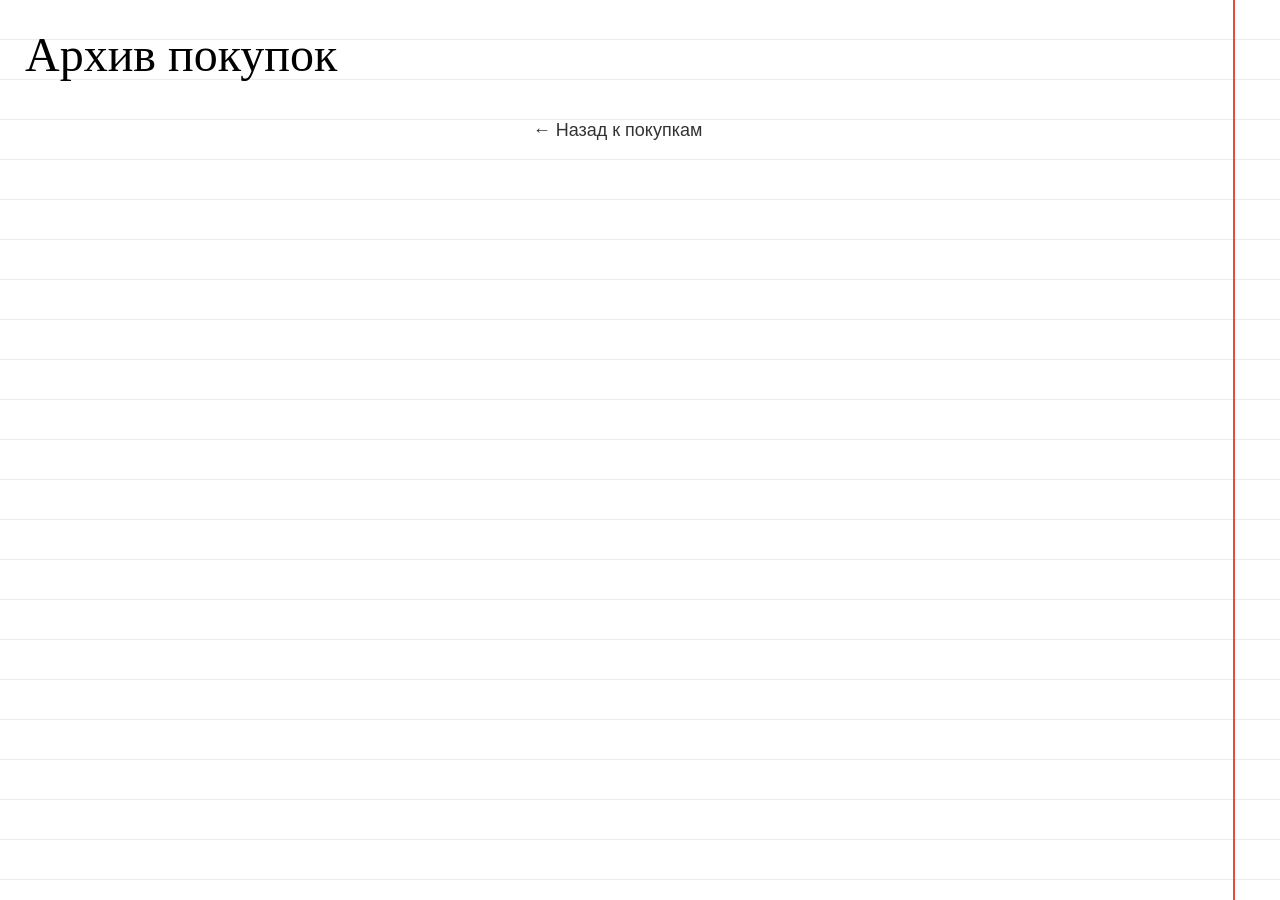
==== archive.html @ 14f6234a "Create archive.html" ====
<!DOCTYPE html>
<html lang="ru">

<head>

<meta charset="UTF-8">

<meta name="viewport" content="width=device-width, initial-scale=1.0">

<title>Архив покупок</title>

<link rel="stylesheet" href="style.css">

</head>


<body>


<div class="page">


<h1>Архив покупок</h1>


<a href="index.html" class="archive-link">
← Назад к покупкам
</a>


<div id="archive-list"></div>


</div>



<script>


let archive =
JSON.parse(localStorage.getItem("shoppingArchive")) || [];



const box =
document.getElementById("archive-list");



archive.forEach(shop => {


let html = `

<div class="archive-block">

<h3>${shop.date}</h3>

`;



shop.products.forEach(item => {


html += `

<div class="archive-item">

${item.name} — ${item.price} ₽

</div>

`;


});



html += `</div>`;


box.innerHTML += html;


});



</script>


</body>

</html>
---- style.css ----
* {
    box-sizing: border-box;
}


html,
body {
    margin: 0;
    padding: 0;
    width: 100%;
    min-height: 100%;
    overflow-x: hidden;

    font-family: Arial, sans-serif;
    background: #fff;
}


body {
    display: block;
}


.page {
    width: 100vw;
    min-height: 100vh;

    position: relative;

    padding: 35px 70px 40px 25px;

    background:
        repeating-linear-gradient(
            to bottom,
            #ffffff 0px,
            #ffffff 39px,
            #c7dcff 40px
        );

}


/* красная линия тетради */

.page::after {

    content: "";

    position: absolute;

    right: 45px;
    top: 0;
    bottom: 0;

    width: 2px;

    background: #e84b3c;

    pointer-events: none;

}


/* Заголовок */

h1 {

    margin: 0 0 45px;

    font-family: "Brush Script MT",
                 "Segoe Script",
                 cursive;

    font-size: 48px;

    line-height: 40px;

    font-weight: normal;

}



/* Добавление товара */

.input-row {

    display: flex;

    align-items: center;

    gap: 10px;

    margin-bottom: 30px;

}



input {

    background: transparent;

    border: none;

    border-bottom: 2px solid #555;

    height: 40px;

    padding: 0 5px;

    font-size: 18px;

}



#item {

    flex: 1;

    min-width: 0;

}



#price {

    width: 90px;

}



input::placeholder {

    color: #999;

    font-weight: bold;

}



/* кнопка плюс */

.input-row button {

    width: 50px;

    height: 50px;

    border: none;

    background: #333;

    color: white;

    font-size: 34px;

    line-height: 50px;

    padding: 0;

    flex-shrink: 0;

}



/* строки списка */

.item {

    height: 40px;

    display: flex;

    align-items: center;

    font-size: 20px;

}



/* чекбокс */

.item input {

    width: 22px;

    height: 22px;

    margin: 0 12px 0 0;

}



/* название */

.item-name {

    flex: 1;

    height: 40px;

    display: flex;

    align-items: center;

    padding-top: 4px;

    overflow: hidden;

    white-space: nowrap;

    text-overflow: ellipsis;

}



.item-name.done {

    text-decoration: line-through;

    opacity: .5;

}



/* цена */

.item-price {

    width: 80px;

    text-align: right;

    padding-top: 4px;

}



/* удалить */

.delete {

    margin-left: 10px;

    color: #e33;

    font-size: 28px;

    line-height: 40px;

}



/* итог */

.summary {

    margin-top: 35px;

}



.total {

    font-size: 24px;

    font-weight: bold;

}



/* завершить покупки */

.archive-btn {

    margin-top: 20px;

    width: 100%;

    height: 45px;

    border: none;

    background: #333;

    color: white;

    font-size: 16px;

}



/* архив */

.archive {

    margin-top: 45px;

}



.archive h2 {

    font-size: 22px;

    margin-bottom: 15px;

}



.archive-item {

    padding: 10px 0;

    border-bottom: 1px solid #ccc;

}

.buttons {
    display: flex;
    flex-direction: column;
    gap: 15px;
    margin-top: 25px;
}


.archive-link {

    display: block;

    text-align: center;

    text-decoration: none;

    color: #333;

    font-size: 18px;

}


.archive-block {

    margin-top: 30px;

}


.archive-block h3 {

    margin-bottom: 15px;

}


.archive-item {

    height: 40px;

    display: flex;

    align-items: center;

    border-bottom: 1px solid #ccc;

    font-size: 18px;

}
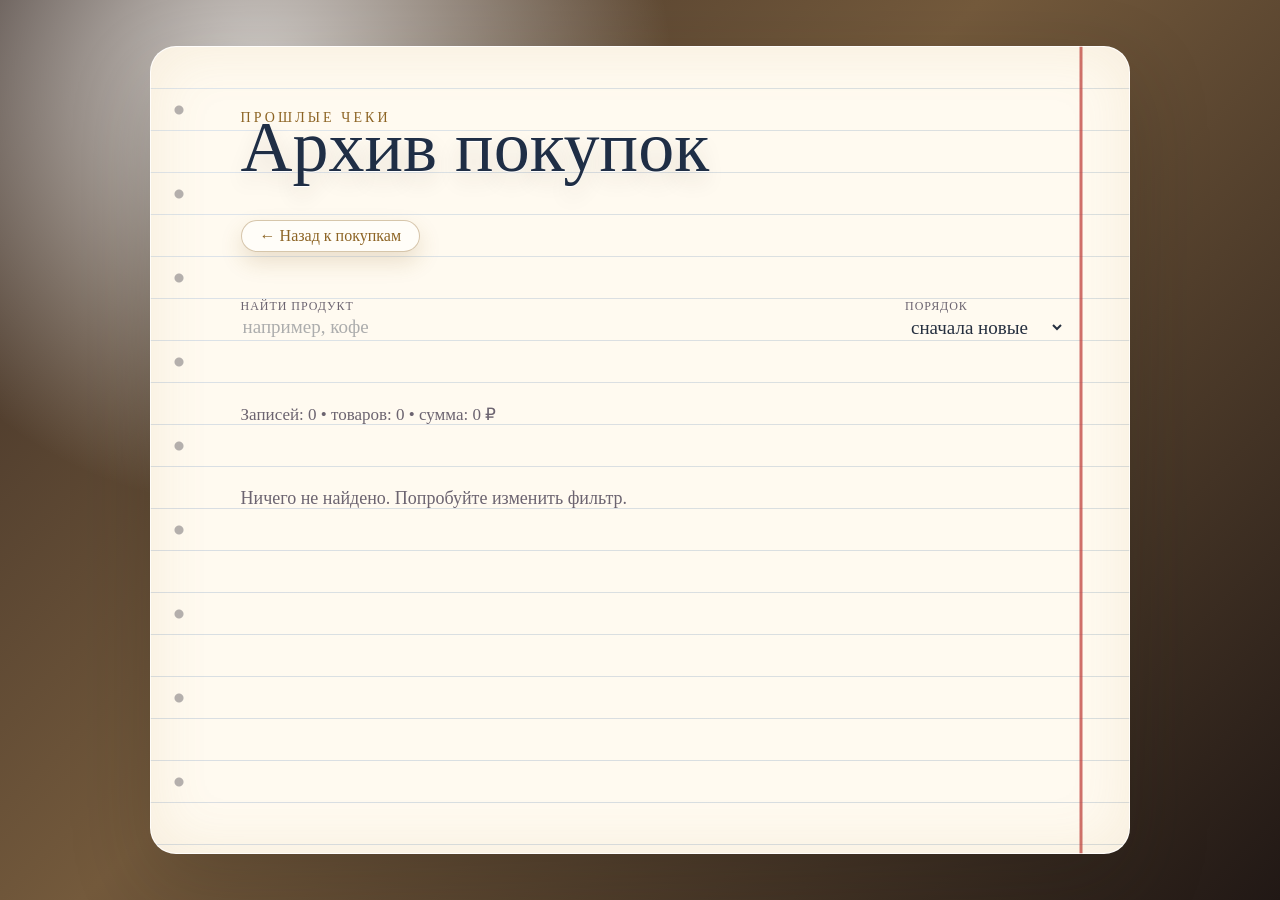
==== commit 6240700d: "Polish notebook shopping UI" ====
--- a/archive.html
+++ b/archive.html
@@ -1,97 +1,44 @@
 <!DOCTYPE html>
 <html lang="ru">
+<head>
+    <meta charset="UTF-8">
+    <meta name="viewport" content="width=device-width, initial-scale=1.0, viewport-fit=cover">
+    <title>Архив покупок</title>
+    <link rel="stylesheet" href="style.css">
+    <meta name="theme-color" content="#f8f0d8">
+</head>
+<body>
+    <main class="page">
+        <section class="sheet-card" aria-labelledby="archive-title">
+            <header class="hero line-row">
+                <p class="eyebrow">прошлые чеки</p>
+                <h1 id="archive-title">Архив покупок</h1>
+            </header>
 
-<head>
+            <nav class="archive-nav line-row" aria-label="Навигация">
+                <a href="index.html" class="archive-link back-link">← Назад к покупкам</a>
+            </nav>
 
-<meta charset="UTF-8">
+            <section class="archive-filters line-row" aria-label="Фильтры архива">
+                <label class="field filter-search" for="archive-search">
+                    <span>Найти продукт</span>
+                    <input id="archive-search" type="search" placeholder="например, кофе" autocomplete="off">
+                </label>
+                <label class="field filter-sort" for="archive-sort">
+                    <span>Порядок</span>
+                    <select id="archive-sort">
+                        <option value="newest">сначала новые</option>
+                        <option value="oldest">сначала старые</option>
+                        <option value="expensive">дороже</option>
+                    </select>
+                </label>
+            </section>
 
-<meta name="viewport" content="width=device-width, initial-scale=1.0">
+            <div class="archive-stats line-row" id="archive-stats"></div>
+            <div class="archive-list" id="archive-list" aria-live="polite"></div>
+        </section>
+    </main>
 
-<title>Архив покупок</title>
-
-<link rel="stylesheet" href="style.css">
-
-</head>
-
-
-<body>
-
-
-<div class="page">
-
-
-<h1>Архив покупок</h1>
-
-
-<a href="index.html" class="archive-link">
-← Назад к покупкам
-</a>
-
-
-<div id="archive-list"></div>
-
-
-</div>
-
-
-
-<script>
-
-
-let archive =
-JSON.parse(localStorage.getItem("shoppingArchive")) || [];
-
-
-
-const box =
-document.getElementById("archive-list");
-
-
-
-archive.forEach(shop => {
-
-
-let html = `
-
-<div class="archive-block">
-
-<h3>${shop.date}</h3>
-
-`;
-
-
-
-shop.products.forEach(item => {
-
-
-html += `
-
-<div class="archive-item">
-
-${item.name} — ${item.price} ₽
-
-</div>
-
-`;
-
-
-});
-
-
-
-html += `</div>`;
-
-
-box.innerHTML += html;
-
-
-});
-
-
-
-</script>
-
-
+    <script src="script.js"></script>
 </body>
-
 </html>
--- a/style.css
+++ b/style.css
@@ -1,7 +1,19 @@
+:root {
+    --ink: #263040;
+    --muted-ink: #6c6470;
+    --gold: #bd8b35;
+    --gold-dark: #8d6424;
+    --paper: #fffaf0;
+    --paper-edge: #f1dfbb;
+    --line: rgba(84, 142, 205, .34);
+    --margin-line: rgba(191, 65, 61, .75);
+    --shadow: 0 28px 80px rgba(38, 31, 21, .22);
+    --row: 42px;
+}
+
 * {
     box-sizing: border-box;
 }
-
 
 html,
 body {
@@ -10,376 +22,354 @@
     width: 100%;
     min-height: 100%;
     overflow-x: hidden;
-
-    font-family: Arial, sans-serif;
-    background: #fff;
-}
-
-
-body {
-    display: block;
-}
-
+    color: var(--ink);
+    font-family: "Segoe Print", "Comic Sans MS", "Trebuchet MS", cursive;
+    background:
+        radial-gradient(circle at 20% 10%, rgba(255, 255, 255, .8), transparent 32%),
+        linear-gradient(135deg, #3a2c25 0%, #745a3c 45%, #211815 100%);
+}
+
+button,
+input,
+select {
+    font: inherit;
+}
 
 .page {
     width: 100vw;
     min-height: 100vh;
-
+    padding: clamp(18px, 4vw, 46px);
+}
+
+.sheet-card {
     position: relative;
-
-    padding: 35px 70px 40px 25px;
-
+    width: min(100%, 980px);
+    min-height: calc(100vh - clamp(36px, 8vw, 92px));
+    margin: 0 auto;
+    padding: 0 clamp(22px, 5vw, 72px) 56px clamp(36px, 7vw, 96px);
+    overflow: hidden;
+    border: 1px solid rgba(255, 255, 255, .72);
+    border-radius: 26px;
     background:
-        repeating-linear-gradient(
-            to bottom,
-            #ffffff 0px,
-            #ffffff 39px,
-            #c7dcff 40px
-        );
-
-}
-
-
-/* красная линия тетради */
-
-.page::after {
-
+        linear-gradient(90deg, transparent 0, transparent calc(100% - 50px), var(--margin-line) calc(100% - 49px), var(--margin-line) calc(100% - 47px), transparent calc(100% - 46px)),
+        repeating-linear-gradient(to bottom, var(--paper) 0, var(--paper) calc(var(--row) - 1px), var(--line) var(--row)),
+        linear-gradient(90deg, rgba(255, 255, 255, .82), rgba(255, 249, 231, .88));
+    box-shadow: var(--shadow), inset 0 0 60px rgba(184, 139, 63, .12);
+}
+
+.sheet-card::before {
     content: "";
-
     position: absolute;
-
-    right: 45px;
-    top: 0;
-    bottom: 0;
-
-    width: 2px;
-
-    background: #e84b3c;
-
+    inset: 0 auto 0 20px;
+    width: 16px;
+    background: radial-gradient(circle, rgba(61, 57, 68, .38) 0 4px, transparent 5px) center 21px / 16px 84px repeat-y;
     pointer-events: none;
-
-}
-
-
-/* Заголовок */
+}
+
+.line-row {
+    min-height: var(--row);
+    display: flex;
+    align-items: flex-end;
+    padding-bottom: 5px;
+}
+
+.hero {
+    min-height: calc(var(--row) * 3);
+    flex-direction: column;
+    align-items: flex-start;
+    justify-content: flex-end;
+}
+
+.eyebrow {
+    margin: 0;
+    color: var(--gold-dark);
+    font-size: 14px;
+    letter-spacing: .22em;
+    text-transform: uppercase;
+}
 
 h1 {
-
-    margin: 0 0 45px;
-
-    font-family: "Brush Script MT",
-                 "Segoe Script",
-                 cursive;
-
-    font-size: 48px;
-
-    line-height: 40px;
-
-    font-weight: normal;
-
-}
-
-
-
-/* Добавление товара */
-
-.input-row {
-
+    margin: 0;
+    font-family: "Brush Script MT", "Segoe Script", cursive;
+    font-size: clamp(42px, 9vw, 72px);
+    line-height: var(--row);
+    font-weight: 400;
+    color: #1f2e45;
+    text-shadow: 0 1px 0 #fff, 0 10px 22px rgba(58, 44, 37, .14);
+}
+
+.input-row,
+.archive-filters {
+    gap: 14px;
+    margin-top: var(--row);
+    flex-wrap: wrap;
+}
+
+.field {
     display: flex;
-
+    min-width: 160px;
+    flex-direction: column;
+    justify-content: flex-end;
+    gap: 0;
+}
+
+.field span {
+    color: var(--muted-ink);
+    font-size: 12px;
+    line-height: 14px;
+    letter-spacing: .08em;
+    text-transform: uppercase;
+}
+
+.field-name,
+.filter-search {
+    flex: 1 1 300px;
+}
+
+.field-price,
+.filter-sort {
+    flex: 0 1 150px;
+}
+
+input,
+select {
+    width: 100%;
+    height: 28px;
+    padding: 0 2px;
+    border: 0;
+    border-radius: 0;
+    outline: none;
+    color: var(--ink);
+    background: transparent;
+    font-size: 19px;
+    line-height: 28px;
+}
+
+select {
+    cursor: pointer;
+}
+
+input::placeholder {
+    color: rgba(38, 48, 64, .38);
+}
+
+input:focus,
+select:focus {
+    box-shadow: 0 3px 0 rgba(189, 139, 53, .38);
+}
+
+.add-btn,
+.archive-btn,
+.archive-link {
+    min-height: 32px;
+    border: 1px solid rgba(141, 100, 36, .36);
+    border-radius: 999px;
+    color: #fff;
+    background: linear-gradient(135deg, var(--gold), var(--gold-dark));
+    box-shadow: 0 10px 22px rgba(141, 100, 36, .18);
+    cursor: pointer;
+    text-decoration: none;
+    transition: transform .18s ease, box-shadow .18s ease;
+}
+
+.add-btn {
+    width: 48px;
+    height: 34px;
+    flex: 0 0 48px;
+    padding: 0;
+    font-size: 30px;
+    line-height: 26px;
+}
+
+.archive-btn,
+.archive-link {
+    display: inline-flex;
     align-items: center;
-
-    gap: 10px;
-
-    margin-bottom: 30px;
-
-}
-
-
-
-input {
-
-    background: transparent;
-
-    border: none;
-
-    border-bottom: 2px solid #555;
-
-    height: 40px;
-
-    padding: 0 5px;
-
-    font-size: 18px;
-
-}
-
-
-
-#item {
-
+    justify-content: center;
+    padding: 6px 18px;
+    font-size: 16px;
+}
+
+.add-btn:hover,
+.archive-btn:hover,
+.archive-link:hover {
+    transform: translateY(-1px);
+    box-shadow: 0 14px 26px rgba(141, 100, 36, .24);
+}
+
+.list,
+.archive-list {
+    margin-top: var(--row);
+}
+
+.item {
+    gap: 12px;
+    font-size: 20px;
+}
+
+.item input {
+    width: 21px;
+    height: 21px;
+    accent-color: var(--gold);
+    flex: 0 0 auto;
+}
+
+.item-name,
+.archive-item span:first-child {
     flex: 1;
-
-    min-width: 0;
-
-}
-
-
-
-#price {
-
-    width: 90px;
-
-}
-
-
-
-input::placeholder {
-
-    color: #999;
-
-    font-weight: bold;
-
-}
-
-
-
-/* кнопка плюс */
-
-.input-row button {
-
-    width: 50px;
-
-    height: 50px;
-
-    border: none;
-
-    background: #333;
-
-    color: white;
-
-    font-size: 34px;
-
-    line-height: 50px;
-
-    padding: 0;
-
-    flex-shrink: 0;
-
-}
-
-
-
-/* строки списка */
-
-.item {
-
-    height: 40px;
-
+    overflow: hidden;
+    white-space: nowrap;
+    text-overflow: ellipsis;
+}
+
+.done {
+    opacity: .5;
+    text-decoration: line-through;
+    text-decoration-thickness: 2px;
+}
+
+.item-price,
+.archive-item-price,
+.archive-total {
+    min-width: 92px;
+    text-align: right;
+    color: #31435c;
+    font-weight: 700;
+}
+
+.delete {
+    width: 31px;
+    height: 31px;
+    flex: 0 0 31px;
+    border: 0;
+    border-radius: 50%;
+    color: #a93d38;
+    background: rgba(169, 61, 56, .08);
+    cursor: pointer;
+    font-size: 24px;
+    line-height: 24px;
+}
+
+.summary {
+    min-height: calc(var(--row) * 2);
+    justify-content: space-between;
+    gap: 18px;
+    margin-top: var(--row);
+    flex-wrap: wrap;
+}
+
+.totals {
     display: flex;
-
-    align-items: center;
-
-    font-size: 20px;
-
-}
-
-
-
-/* чекбокс */
-
-.item input {
-
-    width: 22px;
-
-    height: 22px;
-
-    margin: 0 12px 0 0;
-
-}
-
-
-
-/* название */
-
-.item-name {
-
-    flex: 1;
-
-    height: 40px;
-
-    display: flex;
-
-    align-items: center;
-
-    padding-top: 4px;
-
-    overflow: hidden;
-
-    white-space: nowrap;
-
-    text-overflow: ellipsis;
-
-}
-
-
-
-.item-name.done {
-
-    text-decoration: line-through;
-
-    opacity: .5;
-
-}
-
-
-
-/* цена */
-
-.item-price {
-
-    width: 80px;
-
-    text-align: right;
-
-    padding-top: 4px;
-
-}
-
-
-
-/* удалить */
-
-.delete {
-
-    margin-left: 10px;
-
-    color: #e33;
-
-    font-size: 28px;
-
-    line-height: 40px;
-
-}
-
-
-
-/* итог */
-
-.summary {
-
-    margin-top: 35px;
-
-}
-
-
+    flex-direction: column;
+    justify-content: flex-end;
+    gap: 4px;
+}
 
 .total {
-
     font-size: 24px;
-
-    font-weight: bold;
-
-}
-
-
-
-/* завершить покупки */
-
-.archive-btn {
-
-    margin-top: 20px;
-
-    width: 100%;
-
-    height: 45px;
-
-    border: none;
-
-    background: #333;
-
-    color: white;
-
-    font-size: 16px;
-
-}
-
-
-
-/* архив */
-
-.archive {
-
-    margin-top: 45px;
-
-}
-
-
-
-.archive h2 {
-
-    font-size: 22px;
-
-    margin-bottom: 15px;
-
-}
-
-
-
-.archive-item {
-
-    padding: 10px 0;
-
-    border-bottom: 1px solid #ccc;
-
+    font-weight: 700;
+}
+
+.remaining {
+    color: var(--muted-ink);
+    font-size: 19px;
 }
 
 .buttons {
     display: flex;
-    flex-direction: column;
-    gap: 15px;
-    margin-top: 25px;
-}
-
-
-.archive-link {
-
-    display: block;
-
-    text-align: center;
-
-    text-decoration: none;
-
-    color: #333;
-
+    align-items: flex-end;
+    gap: 12px;
+    flex-wrap: wrap;
+}
+
+.back-link {
+    color: var(--gold-dark);
+    background: rgba(255, 255, 255, .5);
+}
+
+.archive-nav,
+.archive-stats {
+    margin-top: var(--row);
+}
+
+.archive-stats {
+    color: var(--muted-ink);
+    font-size: 17px;
+}
+
+.archive-block {
+    margin-bottom: var(--row);
+    border-radius: 18px;
+    background: rgba(255, 255, 255, .34);
+    box-shadow: inset 0 0 0 1px rgba(141, 100, 36, .12);
+}
+
+.archive-block-header {
+    justify-content: space-between;
+    gap: 16px;
+    padding-inline: 16px;
+}
+
+.archive-date {
+    margin: 0;
+    font-size: 21px;
+    font-weight: 700;
+}
+
+.archive-products {
+    padding: 0 16px 6px;
+}
+
+.archive-item {
+    justify-content: space-between;
+    gap: 16px;
     font-size: 18px;
-
-}
-
-
-.archive-block {
-
-    margin-top: 30px;
-
-}
-
-
-.archive-block h3 {
-
-    margin-bottom: 15px;
-
-}
-
-
-.archive-item {
-
-    height: 40px;
-
-    display: flex;
-
-    align-items: center;
-
-    border-bottom: 1px solid #ccc;
-
+}
+
+.empty-state {
+    color: var(--muted-ink);
     font-size: 18px;
-
-}
+}
+
+@media (max-width: 640px) {
+    :root {
+        --row: 40px;
+    }
+
+    .page {
+        padding: 0;
+    }
+
+    .sheet-card {
+        min-height: 100vh;
+        border-radius: 0;
+        padding-inline: 30px 28px;
+    }
+
+    .sheet-card::before {
+        left: 8px;
+    }
+
+    .input-row,
+    .archive-filters,
+    .buttons {
+        align-items: stretch;
+    }
+
+    .add-btn,
+    .archive-btn,
+    .archive-link {
+        width: 100%;
+    }
+
+    .item {
+        gap: 8px;
+        font-size: 17px;
+    }
+
+    .item-price,
+    .archive-item-price,
+    .archive-total {
+        min-width: 72px;
+    }
+}
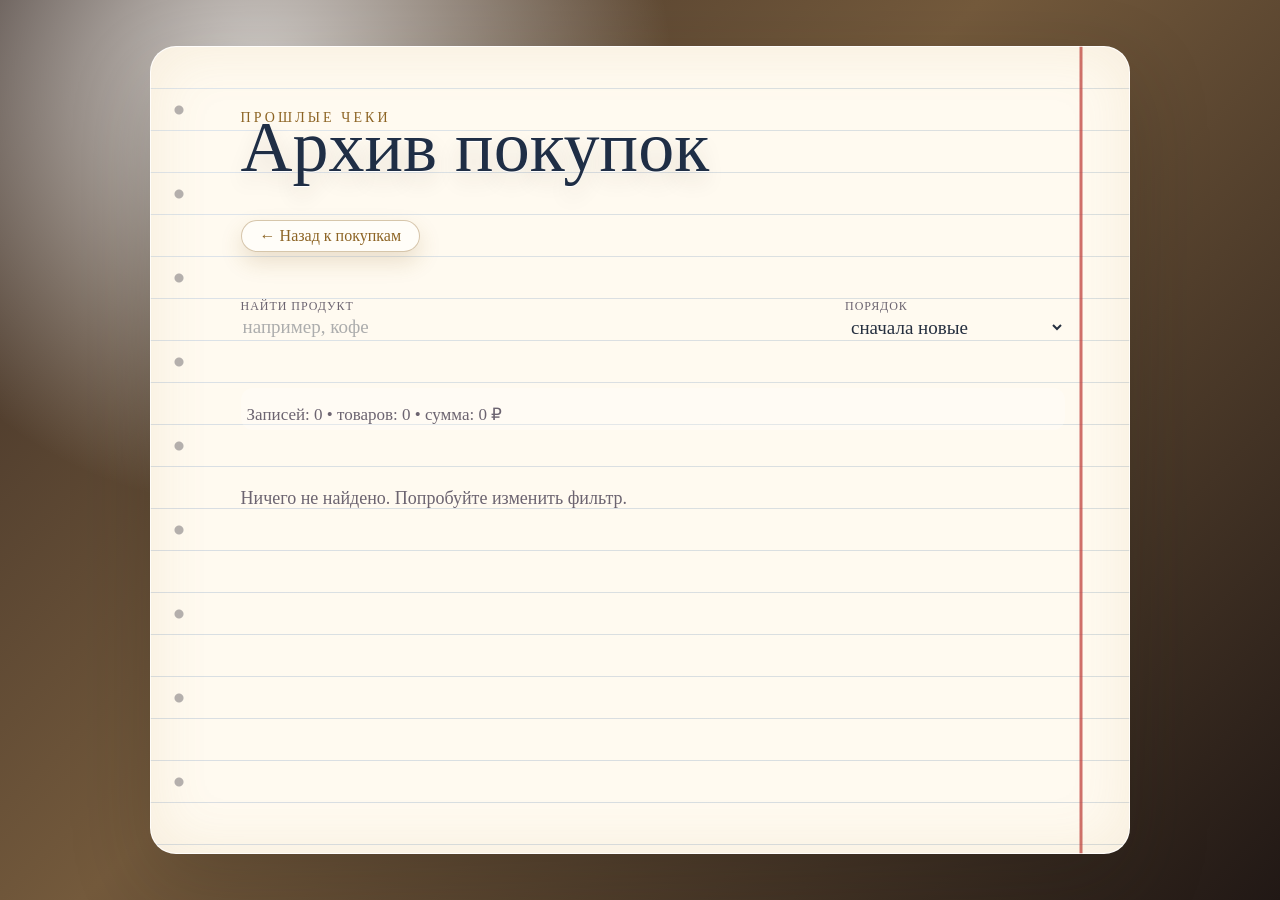
==== commit 082adf45: "Fix cache refresh and archive layout" ====
--- a/style.css
+++ b/style.css
@@ -373,3 +373,48 @@
         min-width: 72px;
     }
 }
+
+/* Финальная полировка архива: фильтры и карточки не должны «ломать» тетрадную сетку. */
+.archive-filters {
+    display: grid;
+    grid-template-columns: minmax(220px, 1fr) minmax(170px, 220px);
+    align-items: end;
+}
+
+.archive-stats {
+    justify-content: flex-start;
+    padding-inline: 6px;
+    border-radius: 12px;
+    background: rgba(255, 255, 255, .24);
+}
+
+.archive-block {
+    overflow: hidden;
+    margin-inline: -6px 4px;
+}
+
+.archive-block-header {
+    min-height: var(--row);
+    background: rgba(189, 139, 53, .10);
+}
+
+.archive-products .archive-item:last-child {
+    border-bottom: 0;
+}
+
+.archive-item {
+    min-height: var(--row);
+    padding-inline: 0;
+    border-bottom: 1px dashed rgba(84, 142, 205, .24);
+}
+
+@media (max-width: 640px) {
+    .archive-filters {
+        grid-template-columns: 1fr;
+    }
+
+    .archive-block-header,
+    .archive-item {
+        align-items: flex-end;
+    }
+}
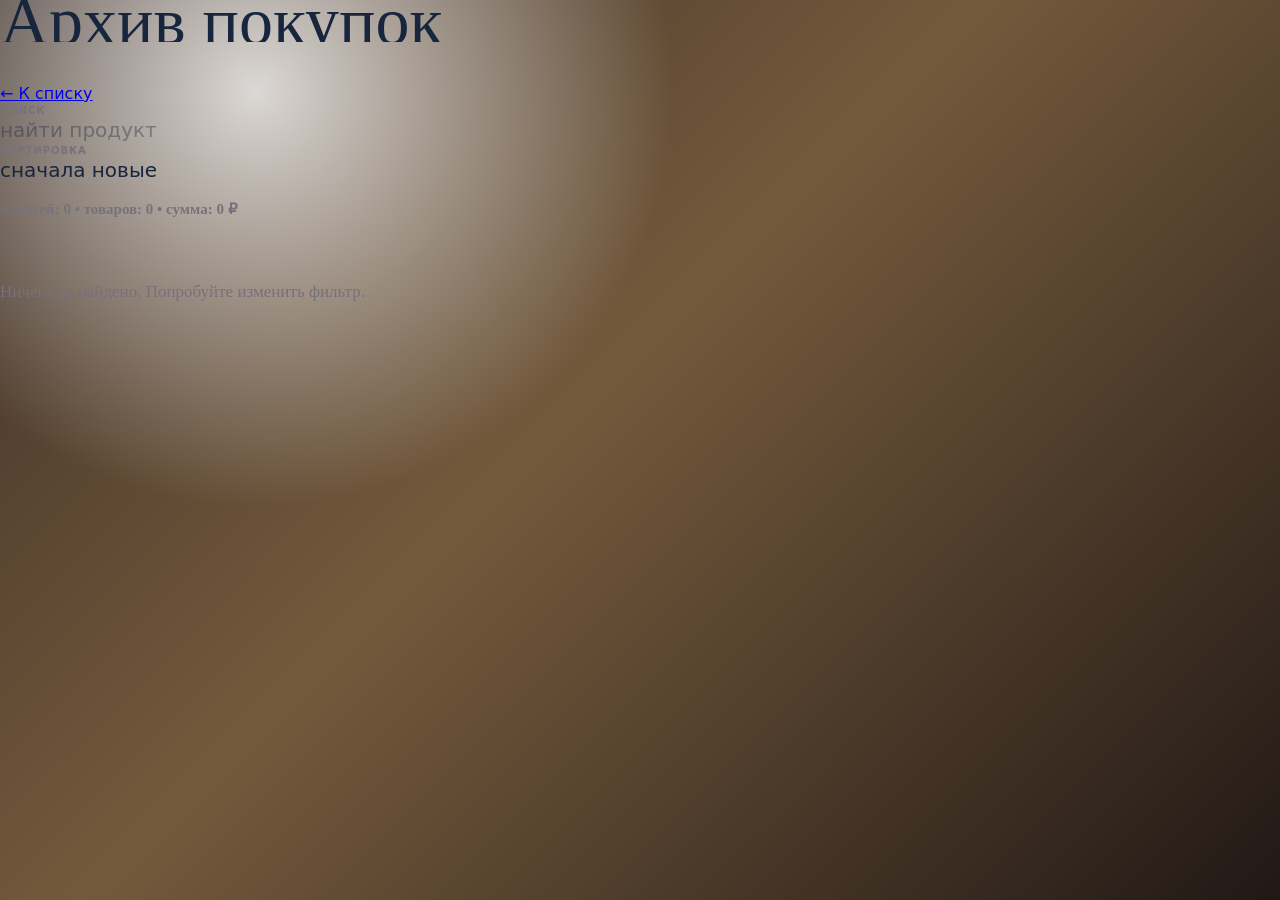
==== commit a1fa4c4b: "Update archive.html" ====
--- a/archive.html
+++ b/archive.html
@@ -4,41 +4,49 @@
     <meta charset="UTF-8">
     <meta name="viewport" content="width=device-width, initial-scale=1.0, viewport-fit=cover">
     <title>Архив покупок</title>
+    <meta name="theme-color" content="#fff8e8">
+    <link rel="manifest" href="manifest.json">
     <link rel="stylesheet" href="style.css">
-    <meta name="theme-color" content="#f8f0d8">
+    <script src="script.js" defer></script>
 </head>
 <body>
-    <main class="page">
-        <section class="sheet-card" aria-labelledby="archive-title">
-            <header class="hero line-row">
-                <p class="eyebrow">прошлые чеки</p>
+    <main class="notebook">
+        <section class="screen" aria-labelledby="archive-title">
+            <header class="top">
                 <h1 id="archive-title">Архив покупок</h1>
             </header>
 
-            <nav class="archive-nav line-row" aria-label="Навигация">
-                <a href="index.html" class="archive-link back-link">← Назад к покупкам</a>
+            <nav class="archive-nav" aria-label="Навигация">
+                <a class="secondary-button back-button" href="index.html">
+                    ← К списку
+                </a>
             </nav>
 
-            <section class="archive-filters line-row" aria-label="Фильтры архива">
-                <label class="field filter-search" for="archive-search">
-                    <span>Найти продукт</span>
-                    <input id="archive-search" type="search" placeholder="например, кофе" autocomplete="off">
+            <section class="archive-controls" aria-label="Фильтры архива">
+                <label class="field archive-search-field" for="archive-search">
+                    <span class="field-label">Поиск</span>
+                    <input
+                        id="archive-search"
+                        type="search"
+                        placeholder="найти продукт"
+                        autocomplete="off"
+                    >
                 </label>
-                <label class="field filter-sort" for="archive-sort">
-                    <span>Порядок</span>
+
+                <label class="field archive-sort-field" for="archive-sort">
+                    <span class="field-label">Сортировка</span>
                     <select id="archive-sort">
                         <option value="newest">сначала новые</option>
                         <option value="oldest">сначала старые</option>
-                        <option value="expensive">дороже</option>
+                        <option value="expensive">сначала дорогие</option>
                     </select>
                 </label>
             </section>
 
-            <div class="archive-stats line-row" id="archive-stats"></div>
-            <div class="archive-list" id="archive-list" aria-live="polite"></div>
+            <div class="archive-stats" id="archive-stats"></div>
+
+            <section class="archive-list" id="archive-list" aria-label="Архив покупок"></section>
         </section>
     </main>
-
-    <script src="script.js"></script>
 </body>
 </html>
--- a/style.css
+++ b/style.css
@@ -1,14 +1,19 @@
 :root {
-    --ink: #263040;
-    --muted-ink: #6c6470;
-    --gold: #bd8b35;
-    --gold-dark: #8d6424;
     --paper: #fffaf0;
-    --paper-edge: #f1dfbb;
-    --line: rgba(84, 142, 205, .34);
-    --margin-line: rgba(191, 65, 61, .75);
-    --shadow: 0 28px 80px rgba(38, 31, 21, .22);
-    --row: 42px;
+    --paper-warm: #fbf3df;
+    --ink: #18263d;
+    --muted: #77717c;
+    --line: rgba(95, 151, 205, .28);
+    --red-line: rgba(194, 59, 62, .72);
+    --gold: #b98324;
+    --gold-dark: #8c6118;
+    --danger: #b7403b;
+    --row: 40px;
+    --left-margin: 34px;
+    --content-left: 46px;
+    --content-right: 16px;
+    --ui-font: system-ui, -apple-system, BlinkMacSystemFont, "Segoe UI", Arial, sans-serif;
+    --hand-font: "Marker Felt", "Bradley Hand", "Segoe Print", "Comic Sans MS", cursive;
 }
 
 * {
@@ -23,10 +28,12 @@
     min-height: 100%;
     overflow-x: hidden;
     color: var(--ink);
-    font-family: "Segoe Print", "Comic Sans MS", "Trebuchet MS", cursive;
-    background:
-        radial-gradient(circle at 20% 10%, rgba(255, 255, 255, .8), transparent 32%),
-        linear-gradient(135deg, #3a2c25 0%, #745a3c 45%, #211815 100%);
+    background: var(--paper);
+    font-family: var(--ui-font);
+}
+
+body {
+    min-height: 100svh;
 }
 
 button,
@@ -35,36 +42,64 @@
     font: inherit;
 }
 
+button {
+    -webkit-tap-highlight-color: transparent;
+}
+
 .page {
-    width: 100vw;
-    min-height: 100vh;
-    padding: clamp(18px, 4vw, 46px);
+    width: 100%;
+    min-height: 100svh;
+    background:
+        radial-gradient(circle at 14px 20px, rgba(60, 55, 50, .18) 0 6px, transparent 7px) 0 0 / 100% 80px repeat-y,
+        linear-gradient(90deg, transparent 0, transparent calc(var(--left-margin) - 1px), var(--red-line) var(--left-margin), var(--red-line) calc(var(--left-margin) + 2px), transparent calc(var(--left-margin) + 3px)),
+        repeating-linear-gradient(to bottom, var(--paper) 0, var(--paper) calc(var(--row) - 1px), var(--line) var(--row));
 }
 
 .sheet-card {
-    position: relative;
-    width: min(100%, 980px);
-    min-height: calc(100vh - clamp(36px, 8vw, 92px));
-    margin: 0 auto;
-    padding: 0 clamp(22px, 5vw, 72px) 56px clamp(36px, 7vw, 96px);
-    overflow: hidden;
-    border: 1px solid rgba(255, 255, 255, .72);
-    border-radius: 26px;
-    background:
-        linear-gradient(90deg, transparent 0, transparent calc(100% - 50px), var(--margin-line) calc(100% - 49px), var(--margin-line) calc(100% - 47px), transparent calc(100% - 46px)),
-        repeating-linear-gradient(to bottom, var(--paper) 0, var(--paper) calc(var(--row) - 1px), var(--line) var(--row)),
-        linear-gradient(90deg, rgba(255, 255, 255, .82), rgba(255, 249, 231, .88));
-    box-shadow: var(--shadow), inset 0 0 60px rgba(184, 139, 63, .12);
-}
-
-.sheet-card::before {
-    content: "";
-    position: absolute;
-    inset: 0 auto 0 20px;
-    width: 16px;
-    background: radial-gradient(circle, rgba(61, 57, 68, .38) 0 4px, transparent 5px) center 21px / 16px 84px repeat-y;
-    pointer-events: none;
-}
+    width: 100%;
+    min-height: 100svh;
+    padding: calc(var(--row) * 1.25) var(--content-right) calc(var(--row) * 2) var(--content-left);
+    background: transparent;
+}
+
+/* Header */
+
+.hero {
+    min-height: calc(var(--row) * 2);
+    display: flex;
+    flex-direction: column;
+    justify-content: flex-end;
+    padding-bottom: 4px;
+}
+
+.eyebrow {
+    order: 1;
+    margin: 0;
+    color: var(--gold-dark);
+    font-family: var(--ui-font);
+    font-size: 11px;
+    line-height: 14px;
+    font-weight: 800;
+    letter-spacing: .14em;
+    text-transform: uppercase;
+    white-space: nowrap;
+}
+
+h1 {
+    order: 2;
+    margin: 0;
+    max-width: 100%;
+    color: var(--ink);
+    font-family: var(--hand-font);
+    font-size: clamp(31px, 9vw, 40px);
+    line-height: var(--row);
+    font-weight: 500;
+    white-space: nowrap;
+    overflow: hidden;
+    text-overflow: ellipsis;
+}
+
+/* Общая строка тетради */
 
 .line-row {
     min-height: var(--row);
@@ -73,348 +108,454 @@
     padding-bottom: 5px;
 }
 
-.hero {
-    min-height: calc(var(--row) * 3);
-    flex-direction: column;
-    align-items: flex-start;
-    justify-content: flex-end;
-}
-
-.eyebrow {
-    margin: 0;
-    color: var(--gold-dark);
-    font-size: 14px;
-    letter-spacing: .22em;
+/* Form */
+
+.input-row {
+    display: grid;
+    grid-template-columns: minmax(0, 1fr) 62px;
+    gap: 0 10px;
+    margin-top: var(--row);
+}
+
+.field {
+    min-width: 0;
+    display: block;
+}
+
+.field-name {
+    grid-column: 1 / -1;
+    min-height: var(--row);
+}
+
+.field-price {
+    grid-column: 1 / 2;
+    min-height: var(--row);
+}
+
+.field span {
+    display: block;
+    height: 15px;
+    color: var(--muted);
+    font-family: var(--ui-font);
+    font-size: 10px;
+    line-height: 15px;
+    font-weight: 800;
+    letter-spacing: .09em;
     text-transform: uppercase;
-}
-
-h1 {
-    margin: 0;
-    font-family: "Brush Script MT", "Segoe Script", cursive;
-    font-size: clamp(42px, 9vw, 72px);
-    line-height: var(--row);
-    font-weight: 400;
-    color: #1f2e45;
-    text-shadow: 0 1px 0 #fff, 0 10px 22px rgba(58, 44, 37, .14);
-}
-
-.input-row,
-.archive-filters {
-    gap: 14px;
-    margin-top: var(--row);
-    flex-wrap: wrap;
-}
-
-.field {
-    display: flex;
-    min-width: 160px;
-    flex-direction: column;
-    justify-content: flex-end;
-    gap: 0;
-}
-
-.field span {
-    color: var(--muted-ink);
-    font-size: 12px;
-    line-height: 14px;
-    letter-spacing: .08em;
-    text-transform: uppercase;
-}
-
-.field-name,
-.filter-search {
-    flex: 1 1 300px;
-}
-
-.field-price,
-.filter-sort {
-    flex: 0 1 150px;
 }
 
 input,
 select {
+    display: block;
     width: 100%;
-    height: 28px;
-    padding: 0 2px;
+    height: 25px;
+    padding: 0;
     border: 0;
     border-radius: 0;
-    outline: none;
+    outline: 0;
     color: var(--ink);
     background: transparent;
-    font-size: 19px;
-    line-height: 28px;
+    font-size: 20px;
+    line-height: 25px;
+}
+
+input::placeholder {
+    color: rgba(24, 38, 61, .38);
 }
 
 select {
+    appearance: none;
+    -webkit-appearance: none;
     cursor: pointer;
-}
-
-input::placeholder {
-    color: rgba(38, 48, 64, .38);
 }
 
 input:focus,
 select:focus {
-    box-shadow: 0 3px 0 rgba(189, 139, 53, .38);
-}
-
-.add-btn,
-.archive-btn,
-.archive-link {
-    min-height: 32px;
-    border: 1px solid rgba(141, 100, 36, .36);
+    box-shadow: 0 2px 0 rgba(185, 131, 36, .4);
+}
+
+.add-btn {
+    grid-column: 2 / 3;
+    align-self: end;
+    width: 62px;
+    height: 34px;
+    margin-bottom: 3px;
+    border: 0;
     border-radius: 999px;
     color: #fff;
-    background: linear-gradient(135deg, var(--gold), var(--gold-dark));
-    box-shadow: 0 10px 22px rgba(141, 100, 36, .18);
+    background: linear-gradient(135deg, #c9932c, var(--gold-dark));
+    box-shadow: 0 8px 18px rgba(140, 97, 24, .24);
+    font-size: 28px;
+    line-height: 30px;
+    font-weight: 700;
     cursor: pointer;
-    text-decoration: none;
-    transition: transform .18s ease, box-shadow .18s ease;
-}
-
-.add-btn {
-    width: 48px;
-    height: 34px;
-    flex: 0 0 48px;
-    padding: 0;
-    font-size: 30px;
-    line-height: 26px;
-}
-
-.archive-btn,
-.archive-link {
-    display: inline-flex;
-    align-items: center;
-    justify-content: center;
-    padding: 6px 18px;
-    font-size: 16px;
-}
-
-.add-btn:hover,
-.archive-btn:hover,
-.archive-link:hover {
-    transform: translateY(-1px);
-    box-shadow: 0 14px 26px rgba(141, 100, 36, .24);
-}
-
-.list,
-.archive-list {
+}
+
+/* Shopping list */
+
+.list {
     margin-top: var(--row);
 }
 
 .item {
-    gap: 12px;
-    font-size: 20px;
+    min-height: var(--row);
+    display: grid;
+    grid-template-columns: 24px minmax(0, 1fr) 74px 30px;
+    gap: 8px;
+    align-items: end;
+    padding-bottom: 5px;
+    color: var(--ink);
+    font-family: var(--hand-font);
+    font-size: 18px;
+    line-height: 24px;
+    font-weight: 700;
 }
 
 .item input {
-    width: 21px;
-    height: 21px;
+    width: 23px;
+    height: 23px;
+    margin: 0 0 1px;
     accent-color: var(--gold);
-    flex: 0 0 auto;
-}
-
-.item-name,
-.archive-item span:first-child {
-    flex: 1;
+}
+
+.item-name {
+    min-width: 0;
     overflow: hidden;
     white-space: nowrap;
     text-overflow: ellipsis;
 }
 
+.item-name.done,
 .done {
     opacity: .5;
     text-decoration: line-through;
     text-decoration-thickness: 2px;
 }
 
-.item-price,
-.archive-item-price,
-.archive-total {
-    min-width: 92px;
+.item-price {
+    min-width: 0;
+    overflow: hidden;
+    color: var(--ink);
     text-align: right;
-    color: #31435c;
-    font-weight: 700;
+    white-space: nowrap;
+    font-size: 16px;
 }
 
 .delete {
-    width: 31px;
-    height: 31px;
-    flex: 0 0 31px;
+    width: 30px;
+    height: 30px;
+    margin: 0 0 -1px;
     border: 0;
     border-radius: 50%;
-    color: #a93d38;
-    background: rgba(169, 61, 56, .08);
-    cursor: pointer;
+    color: var(--danger);
+    background: rgba(183, 64, 59, .08);
     font-size: 24px;
     line-height: 24px;
-}
+    cursor: pointer;
+}
+
+/* Summary */
 
 .summary {
+    display: block;
+    min-height: calc(var(--row) * 4);
+    margin-top: var(--row);
+    padding-bottom: 0;
+}
+
+.totals {
     min-height: calc(var(--row) * 2);
-    justify-content: space-between;
-    gap: 18px;
-    margin-top: var(--row);
-    flex-wrap: wrap;
-}
-
-.totals {
     display: flex;
     flex-direction: column;
     justify-content: flex-end;
-    gap: 4px;
+    gap: 0;
+    font-family: var(--hand-font);
 }
 
 .total {
-    font-size: 24px;
+    color: var(--ink);
+    font-size: 27px;
+    line-height: 30px;
+    font-weight: 800;
+}
+
+.remaining {
+    color: var(--muted);
+    font-size: 20px;
+    line-height: 28px;
     font-weight: 700;
 }
 
-.remaining {
-    color: var(--muted-ink);
-    font-size: 19px;
-}
-
 .buttons {
+    display: grid;
+    grid-template-columns: 1fr;
+    gap: 10px;
+    margin-top: 8px;
+}
+
+.archive-btn,
+.archive-link {
+    width: 100%;
+    min-height: 38px;
+    display: inline-flex;
+    align-items: center;
+    justify-content: center;
+    border: 0;
+    border-radius: 999px;
+    color: #fff;
+    background: linear-gradient(135deg, #c9932c, var(--gold-dark));
+    box-shadow: 0 8px 18px rgba(140, 97, 24, .22);
+    font-family: var(--ui-font);
+    font-size: 16px;
+    line-height: 20px;
+    font-weight: 700;
+    text-align: center;
+    text-decoration: none;
+    cursor: pointer;
+}
+
+.back-link {
+    color: var(--gold-dark);
+    background: rgba(255, 255, 255, .72);
+    border: 1px solid rgba(140, 97, 24, .22);
+    box-shadow: none;
+}
+
+/* Archive */
+
+.archive-nav {
+    margin-top: var(--row);
+}
+
+.archive-filters {
+    display: grid;
+    grid-template-columns: 1fr;
+    gap: 0;
+    margin-top: var(--row);
+}
+
+.filter-search,
+.filter-sort {
+    min-height: var(--row);
+}
+
+.archive-stats {
+    min-height: var(--row);
     display: flex;
     align-items: flex-end;
-    gap: 12px;
-    flex-wrap: wrap;
-}
-
-.back-link {
-    color: var(--gold-dark);
-    background: rgba(255, 255, 255, .5);
-}
-
-.archive-nav,
-.archive-stats {
+    padding-bottom: 6px;
+    color: var(--muted);
+    font-family: var(--hand-font);
+    font-size: 15px;
+    line-height: 20px;
+    font-weight: 700;
+}
+
+.archive-list {
     margin-top: var(--row);
 }
 
-.archive-stats {
-    color: var(--muted-ink);
-    font-size: 17px;
-}
-
 .archive-block {
-    margin-bottom: var(--row);
-    border-radius: 18px;
-    background: rgba(255, 255, 255, .34);
-    box-shadow: inset 0 0 0 1px rgba(141, 100, 36, .12);
+    margin: 0 0 var(--row);
+    background: transparent;
 }
 
 .archive-block-header {
-    justify-content: space-between;
-    gap: 16px;
-    padding-inline: 16px;
+    min-height: var(--row);
+    display: grid;
+    grid-template-columns: minmax(0, 1fr) 72px;
+    gap: 8px;
+    align-items: end;
+    padding-bottom: 5px;
 }
 
 .archive-date {
     margin: 0;
-    font-size: 21px;
+    min-width: 0;
+    overflow: hidden;
+    color: var(--ink);
+    font-family: var(--hand-font);
+    font-size: 18px;
+    line-height: 25px;
+    font-weight: 800;
+    white-space: nowrap;
+    text-overflow: ellipsis;
+}
+
+.archive-total {
+    overflow: hidden;
+    color: var(--ink);
+    font-family: var(--hand-font);
+    font-size: 16px;
+    line-height: 25px;
+    font-weight: 800;
+    text-align: right;
+    white-space: nowrap;
+}
+
+.archive-products {
+    padding: 0;
+}
+
+.archive-item {
+    min-height: var(--row);
+    display: grid;
+    grid-template-columns: minmax(0, 1fr) 68px;
+    gap: 8px;
+    align-items: end;
+    padding-bottom: 5px;
+    color: var(--ink);
+    font-family: var(--hand-font);
+    font-size: 18px;
+    line-height: 24px;
     font-weight: 700;
 }
 
-.archive-products {
-    padding: 0 16px 6px;
-}
-
-.archive-item {
-    justify-content: space-between;
-    gap: 16px;
-    font-size: 18px;
+.archive-item span:first-child {
+    min-width: 0;
+    overflow: hidden;
+    white-space: nowrap;
+    text-overflow: ellipsis;
+}
+
+.archive-item-price {
+    overflow: hidden;
+    color: var(--ink);
+    text-align: right;
+    white-space: nowrap;
+    font-size: 16px;
 }
 
 .empty-state {
-    color: var(--muted-ink);
-    font-size: 18px;
-}
-
-@media (max-width: 640px) {
+    min-height: var(--row);
+    display: flex;
+    align-items: flex-end;
+    padding-bottom: 6px;
+    color: var(--muted);
+    font-family: var(--hand-font);
+    font-size: 17px;
+    line-height: 22px;
+}
+
+/* Very small phones */
+
+@media (max-width: 380px) {
     :root {
-        --row: 40px;
-    }
-
-    .page {
-        padding: 0;
-    }
-
-    .sheet-card {
-        min-height: 100vh;
-        border-radius: 0;
-        padding-inline: 30px 28px;
-    }
-
-    .sheet-card::before {
-        left: 8px;
-    }
-
-    .input-row,
-    .archive-filters,
-    .buttons {
-        align-items: stretch;
-    }
-
-    .add-btn,
-    .archive-btn,
-    .archive-link {
-        width: 100%;
+        --content-left: 42px;
+        --content-right: 12px;
+    }
+
+    h1 {
+        font-size: 30px;
     }
 
     .item {
-        gap: 8px;
-        font-size: 17px;
+        grid-template-columns: 23px minmax(0, 1fr) 62px 28px;
+        gap: 6px;
+        font-size: 16px;
     }
 
     .item-price,
     .archive-item-price,
     .archive-total {
-        min-width: 72px;
-    }
-}
-
-/* Финальная полировка архива: фильтры и карточки не должны «ломать» тетрадную сетку. */
-.archive-filters {
-    display: grid;
-    grid-template-columns: minmax(220px, 1fr) minmax(170px, 220px);
-    align-items: end;
-}
-
-.archive-stats {
-    justify-content: flex-start;
-    padding-inline: 6px;
-    border-radius: 12px;
-    background: rgba(255, 255, 255, .24);
-}
-
-.archive-block {
-    overflow: hidden;
-    margin-inline: -6px 4px;
-}
-
-.archive-block-header {
-    min-height: var(--row);
-    background: rgba(189, 139, 53, .10);
-}
-
-.archive-products .archive-item:last-child {
-    border-bottom: 0;
-}
-
-.archive-item {
-    min-height: var(--row);
-    padding-inline: 0;
-    border-bottom: 1px dashed rgba(84, 142, 205, .24);
-}
-
-@media (max-width: 640px) {
+        font-size: 14px;
+    }
+
+    .archive-block-header {
+        grid-template-columns: minmax(0, 1fr) 62px;
+    }
+
+    .archive-item {
+        grid-template-columns: minmax(0, 1fr) 62px;
+        font-size: 16px;
+    }
+}
+
+/* Desktop/tablet: аккуратная карточка, но не влияет на телефон */
+
+@media (min-width: 760px) {
+    :root {
+        --row: 42px;
+        --left-margin: auto;
+        --content-left: 74px;
+        --content-right: 74px;
+    }
+
+    body {
+        background:
+            radial-gradient(circle at 20% 10%, rgba(255, 255, 255, .8), transparent 32%),
+            linear-gradient(135deg, #3a2c25 0%, #745a3c 45%, #211815 100%);
+    }
+
+    .page {
+        padding: 42px;
+        background: transparent;
+    }
+
+    .sheet-card {
+        width: min(100%, 980px);
+        min-height: calc(100vh - 84px);
+        margin: 0 auto;
+        padding: calc(var(--row) * 1.4) 74px 64px 92px;
+        border: 1px solid rgba(255, 255, 255, .72);
+        border-radius: 26px;
+        background:
+            radial-gradient(circle at 24px 20px, rgba(60, 55, 50, .18) 0 6px, transparent 7px) 0 0 / 100% 84px repeat-y,
+            linear-gradient(90deg, transparent 0, transparent calc(100% - 48px), var(--red-line) calc(100% - 47px), var(--red-line) calc(100% - 45px), transparent calc(100% - 44px)),
+            repeating-linear-gradient(to bottom, var(--paper) 0, var(--paper) calc(var(--row) - 1px), var(--line) var(--row));
+        box-shadow: 0 28px 80px rgba(38, 31, 21, .22);
+    }
+
+    .hero {
+        min-height: calc(var(--row) * 3);
+    }
+
+    h1 {
+        font-size: clamp(44px, 7vw, 68px);
+    }
+
+    .input-row {
+        grid-template-columns: minmax(0, 1fr) 160px 58px;
+    }
+
+    .field-name {
+        grid-column: 1 / 2;
+    }
+
+    .field-price {
+        grid-column: 2 / 3;
+    }
+
+    .add-btn {
+        grid-column: 3 / 4;
+    }
+
+    .item {
+        grid-template-columns: 24px minmax(0, 1fr) 96px 32px;
+        font-size: 20px;
+    }
+
+    .summary {
+        display: flex;
+        align-items: flex-end;
+        justify-content: space-between;
+        gap: 20px;
+    }
+
+    .buttons {
+        min-width: 260px;
+    }
+
     .archive-filters {
-        grid-template-columns: 1fr;
-    }
-
-    .archive-block-header,
+        grid-template-columns: minmax(0, 1fr) 220px;
+        gap: 14px;
+    }
+
+    .archive-block-header {
+        grid-template-columns: minmax(0, 1fr) 100px;
+    }
+
     .archive-item {
-        align-items: flex-end;
-    }
-}
+        grid-template-columns: minmax(0, 1fr) 90px;
+    }
+}
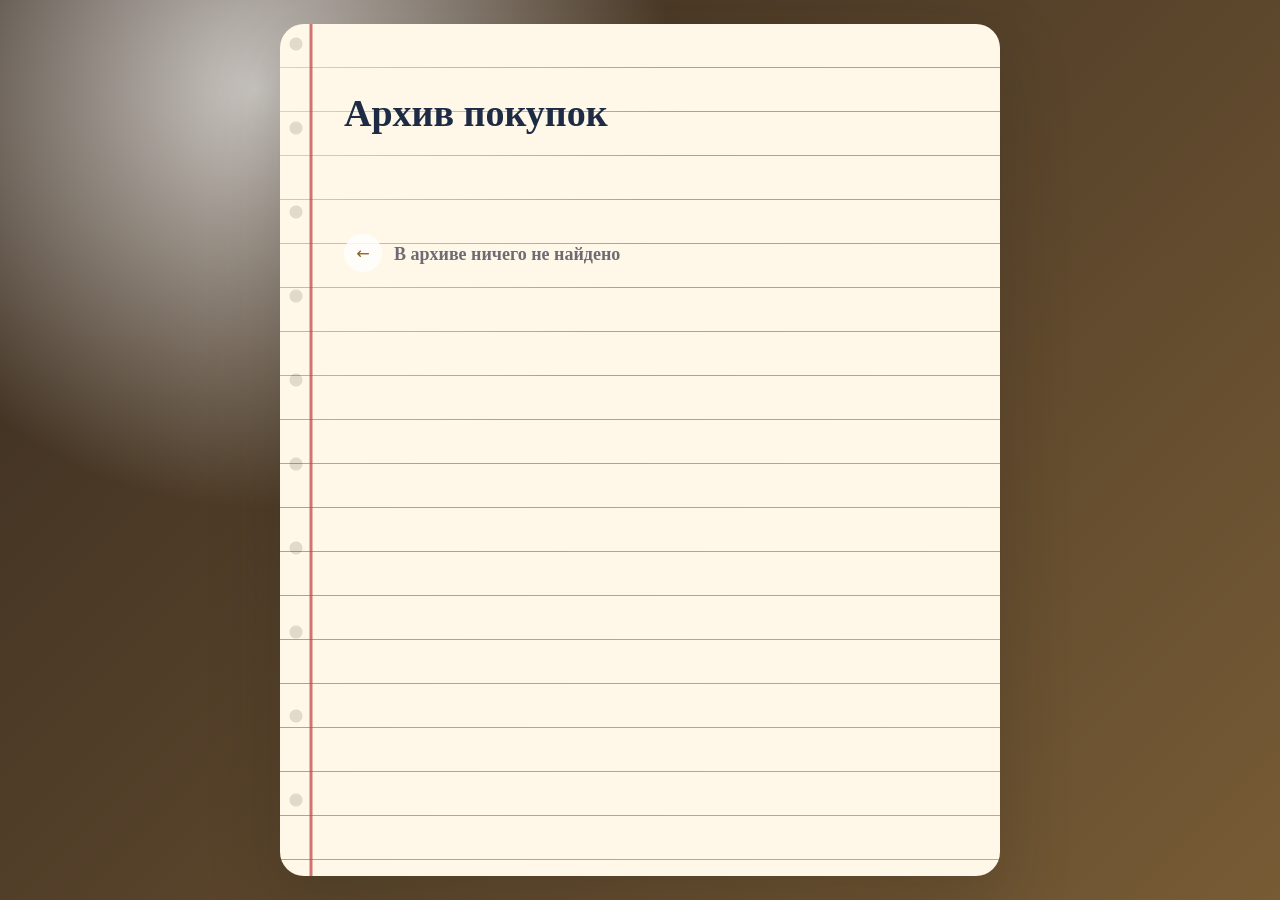
==== commit 3f89ff09: "Add files via upload" ====
--- a/archive.html
+++ b/archive.html
@@ -16,34 +16,9 @@
                 <h1 id="archive-title">Архив покупок</h1>
             </header>
 
-            <nav class="archive-nav" aria-label="Навигация">
-                <a class="secondary-button back-button" href="index.html">
-                    ← К списку
-                </a>
-            </nav>
-
-            <section class="archive-controls" aria-label="Фильтры архива">
-                <label class="field archive-search-field" for="archive-search">
-                    <span class="field-label">Поиск</span>
-                    <input
-                        id="archive-search"
-                        type="search"
-                        placeholder="найти продукт"
-                        autocomplete="off"
-                    >
-                </label>
-
-                <label class="field archive-sort-field" for="archive-sort">
-                    <span class="field-label">Сортировка</span>
-                    <select id="archive-sort">
-                        <option value="newest">сначала новые</option>
-                        <option value="oldest">сначала старые</option>
-                        <option value="expensive">сначала дорогие</option>
-                    </select>
-                </label>
-            </section>
-
-            <div class="archive-stats" id="archive-stats"></div>
+            <div class="archive-topbar">
+                <a class="round-back" href="index.html">←</a>
+            
 
             <section class="archive-list" id="archive-list" aria-label="Архив покупок"></section>
         </section>
--- a/style.css
+++ b/style.css
@@ -1,19 +1,20 @@
 :root {
-    --paper: #fffaf0;
-    --paper-warm: #fbf3df;
-    --ink: #18263d;
-    --muted: #77717c;
-    --line: rgba(95, 151, 205, .28);
-    --red-line: rgba(194, 59, 62, .72);
-    --gold: #b98324;
-    --gold-dark: #8c6118;
-    --danger: #b7403b;
-    --row: 40px;
-    --left-margin: 34px;
-    --content-left: 46px;
-    --content-right: 16px;
-    --ui-font: system-ui, -apple-system, BlinkMacSystemFont, "Segoe UI", Arial, sans-serif;
-    --hand-font: "Marker Felt", "Bradley Hand", "Segoe Print", "Comic Sans MS", cursive;
+    --paper: #fff8e8;
+    --paper-dark: #f2e7cf;
+    --line: rgba(74, 136, 190, .24);
+    --margin: rgba(193, 63, 67, .72);
+    --ink: #1d2b44;
+    --muted: #6f6b74;
+    --gold: #b98223;
+    --gold-dark: #8a5e16;
+    --danger: #c04740;
+    --row: 42px;
+    --safe-top: env(safe-area-inset-top, 0px);
+    --safe-bottom: env(safe-area-inset-bottom, 0px);
+    --page-left: 42px;
+    --page-right: 14px;
+    --font: system-ui, -apple-system, BlinkMacSystemFont, "Segoe UI", Arial, sans-serif;
+    --hand: "Marker Felt", "Bradley Hand", "Segoe Print", "Comic Sans MS", cursive;
 }
 
 * {
@@ -23,13 +24,12 @@
 html,
 body {
     margin: 0;
-    padding: 0;
-    width: 100%;
+    min-width: 320px;
     min-height: 100%;
     overflow-x: hidden;
     color: var(--ink);
     background: var(--paper);
-    font-family: var(--ui-font);
+    font-family: var(--font);
 }
 
 body {
@@ -42,111 +42,108 @@
     font: inherit;
 }
 
-button {
+button,
+a,
+input,
+select {
     -webkit-tap-highlight-color: transparent;
 }
 
-.page {
+.notebook {
+    min-height: 100svh;
+    background:
+        radial-gradient(circle at 16px 20px, rgba(43, 35, 26, .14) 0 6px, transparent 7px) 0 0 / 100% 84px repeat-y,
+        linear-gradient(
+            90deg,
+            transparent 0,
+            transparent 29px,
+            var(--margin) 30px,
+            var(--margin) 32px,
+            transparent 33px
+        ),
+        repeating-linear-gradient(
+            to bottom,
+            var(--paper) 0,
+            var(--paper) calc(var(--row) - 1px),
+            var(--line) var(--row)
+        );
+}
+
+.screen {
     width: 100%;
     min-height: 100svh;
-    background:
-        radial-gradient(circle at 14px 20px, rgba(60, 55, 50, .18) 0 6px, transparent 7px) 0 0 / 100% 80px repeat-y,
-        linear-gradient(90deg, transparent 0, transparent calc(var(--left-margin) - 1px), var(--red-line) var(--left-margin), var(--red-line) calc(var(--left-margin) + 2px), transparent calc(var(--left-margin) + 3px)),
-        repeating-linear-gradient(to bottom, var(--paper) 0, var(--paper) calc(var(--row) - 1px), var(--line) var(--row));
-}
-
-.sheet-card {
-    width: 100%;
-    min-height: 100svh;
-    padding: calc(var(--row) * 1.25) var(--content-right) calc(var(--row) * 2) var(--content-left);
-    background: transparent;
+    padding:
+        calc(var(--safe-top) + 28px)
+        var(--page-right)
+        calc(var(--safe-bottom) + 34px)
+        var(--page-left);
 }
 
 /* Header */
 
-.hero {
+.top {
     min-height: calc(var(--row) * 2);
+    display: flex;
+    align-items: flex-end;
+    padding-bottom: 5px;
+}
+
+h1 {
+    margin: 0;
+    max-width: 100%;
+    overflow: hidden;
+    color: var(--ink);
+    font-family: var(--hand);
+    font-size: clamp(30px, 9vw, 38px);
+    line-height: var(--row);
+    font-weight: 700;
+    white-space: nowrap;
+    text-overflow: ellipsis;
+}
+
+/* Fields */
+
+.add-form {
+    display: grid;
+    grid-template-columns: minmax(0, 1fr) 80px;
+    gap: 0 10px;
+    margin-top: var(--row);
+}
+
+.field {
+    min-width: 0;
+    min-height: var(--row);
     display: flex;
     flex-direction: column;
     justify-content: flex-end;
-    padding-bottom: 4px;
-}
-
-.eyebrow {
-    order: 1;
-    margin: 0;
-    color: var(--gold-dark);
-    font-family: var(--ui-font);
-    font-size: 11px;
+    padding-bottom: 5px;
+}
+
+.field-name {
+    grid-column: 1 / 2;
+}
+
+.field-quantity {
+    grid-column: 1 / 2;
+}
+
+.field-price {
+    grid-column: 2 / 3;
+}
+
+.field-label {
+    display: block;
+    height: 14px;
+    color: var(--muted);
+    font-size: 10px;
     line-height: 14px;
     font-weight: 800;
-    letter-spacing: .14em;
-    text-transform: uppercase;
-    white-space: nowrap;
-}
-
-h1 {
-    order: 2;
-    margin: 0;
-    max-width: 100%;
-    color: var(--ink);
-    font-family: var(--hand-font);
-    font-size: clamp(31px, 9vw, 40px);
-    line-height: var(--row);
-    font-weight: 500;
-    white-space: nowrap;
-    overflow: hidden;
-    text-overflow: ellipsis;
-}
-
-/* Общая строка тетради */
-
-.line-row {
-    min-height: var(--row);
-    display: flex;
-    align-items: flex-end;
-    padding-bottom: 5px;
-}
-
-/* Form */
-
-.input-row {
-    display: grid;
-    grid-template-columns: minmax(0, 1fr) 62px;
-    gap: 0 10px;
-    margin-top: var(--row);
-}
-
-.field {
-    min-width: 0;
-    display: block;
-}
-
-.field-name {
-    grid-column: 1 / -1;
-    min-height: var(--row);
-}
-
-.field-price {
-    grid-column: 1 / 2;
-    min-height: var(--row);
-}
-
-.field span {
-    display: block;
-    height: 15px;
-    color: var(--muted);
-    font-family: var(--ui-font);
-    font-size: 10px;
-    line-height: 15px;
-    font-weight: 800;
-    letter-spacing: .09em;
+    letter-spacing: .08em;
     text-transform: uppercase;
 }
 
 input,
 select {
-    display: block;
     width: 100%;
     height: 25px;
     padding: 0;
@@ -155,63 +152,65 @@
     outline: 0;
     color: var(--ink);
     background: transparent;
-    font-size: 20px;
+    font-size: 19px;
     line-height: 25px;
 }
 
 input::placeholder {
-    color: rgba(24, 38, 61, .38);
+    color: rgba(29, 43, 68, .35);
 }
 
 select {
     appearance: none;
     -webkit-appearance: none;
-    cursor: pointer;
 }
 
 input:focus,
 select:focus {
-    box-shadow: 0 2px 0 rgba(185, 131, 36, .4);
-}
-
-.add-btn {
+    box-shadow: 0 2px 0 rgba(185, 130, 35, .38);
+}
+
+.add-button {
     grid-column: 2 / 3;
     align-self: end;
-    width: 62px;
+    width: 60px;
     height: 34px;
-    margin-bottom: 3px;
+    margin-bottom: 6px;
     border: 0;
     border-radius: 999px;
     color: #fff;
-    background: linear-gradient(135deg, #c9932c, var(--gold-dark));
-    box-shadow: 0 8px 18px rgba(140, 97, 24, .24);
-    font-size: 28px;
-    line-height: 30px;
-    font-weight: 700;
-    cursor: pointer;
+    background: linear-gradient(135deg, #c8912d, var(--gold-dark));
+    box-shadow: 0 9px 18px rgba(138, 94, 22, .24);
+    font-size: 15px;
+    line-height: 18px;
+    font-weight: 800;
 }
 
 /* Shopping list */
 
-.list {
-    margin-top: var(--row);
-}
-
-.item {
+.list-wrap {
+    margin-top: var(--row);
+}
+
+.shopping-list {
+    width: 100%;
+}
+
+.shopping-item {
     min-height: var(--row);
     display: grid;
-    grid-template-columns: 24px minmax(0, 1fr) 74px 30px;
-    gap: 8px;
+    grid-template-columns: 24px minmax(0, 1fr) 72px 28px 30px;
+    gap: 7px;
     align-items: end;
     padding-bottom: 5px;
     color: var(--ink);
-    font-family: var(--hand-font);
+    font-family: var(--hand);
     font-size: 18px;
     line-height: 24px;
-    font-weight: 700;
-}
-
-.item input {
+    font-weight: 800;
+}
+
+.item-check {
     width: 23px;
     height: 23px;
     margin: 0 0 1px;
@@ -220,47 +219,42 @@
 
 .item-name {
     min-width: 0;
+    min-width: 0;
+    overflow-wrap: anywhere;
+    white-space: normal;
+}
+
+.item-price {
     overflow: hidden;
-    white-space: nowrap;
-    text-overflow: ellipsis;
-}
-
-.item-name.done,
-.done {
-    opacity: .5;
-    text-decoration: line-through;
-    text-decoration-thickness: 2px;
-}
-
-.item-price {
-    min-width: 0;
-    overflow: hidden;
-    color: var(--ink);
+    color: var(--ink);
+    font-size: 15px;
     text-align: right;
     white-space: nowrap;
-    font-size: 16px;
-}
-
-.delete {
+}
+
+.delete-button {
     width: 30px;
     height: 30px;
     margin: 0 0 -1px;
+    padding: 0;
     border: 0;
     border-radius: 50%;
     color: var(--danger);
-    background: rgba(183, 64, 59, .08);
+    background: rgba(192, 71, 64, .08);
     font-size: 24px;
-    line-height: 24px;
-    cursor: pointer;
-}
-
-/* Summary */
-
-.summary {
-    display: block;
-    min-height: calc(var(--row) * 4);
-    margin-top: var(--row);
-    padding-bottom: 0;
+    line-height: 28px;
+}
+
+.done {
+    opacity: .45;
+    text-decoration: line-through;
+    text-decoration-thickness: 2px;
+}
+
+/* Bottom */
+
+.bottom-panel {
+    margin-top: var(--row);
 }
 
 .totals {
@@ -268,75 +262,83 @@
     display: flex;
     flex-direction: column;
     justify-content: flex-end;
-    gap: 0;
-    font-family: var(--hand-font);
-}
-
-.total {
-    color: var(--ink);
-    font-size: 27px;
-    line-height: 30px;
-    font-weight: 800;
-}
-
-.remaining {
+    padding-bottom: 5px;
+    font-family: var(--hand);
+}
+
+.total-line {
+    display: flex;
+    align-items: baseline;
+    justify-content: space-between;
+    gap: 12px;
+    color: var(--ink);
+    font-size: 20px;
+    line-height: 26px;
+    font-weight: 800;
+}
+
+.total-line strong {
+    white-space: nowrap;
+    font-size: 24px;
+}
+
+.remaining-line {
     color: var(--muted);
-    font-size: 20px;
-    line-height: 28px;
-    font-weight: 700;
-}
-
-.buttons {
-    display: grid;
-    grid-template-columns: 1fr;
+    font-size: 17px;
+}
+
+.remaining-line strong {
+    font-size: 18px;
+}
+
+.actions {
+    display: grid;
     gap: 10px;
     margin-top: 8px;
 }
 
-.archive-btn,
-.archive-link {
+.primary-button,
+.secondary-button {
+    min-height: 40px;
     width: 100%;
-    min-height: 38px;
     display: inline-flex;
     align-items: center;
     justify-content: center;
+    padding: 8px 14px;
     border: 0;
     border-radius: 999px;
     color: #fff;
-    background: linear-gradient(135deg, #c9932c, var(--gold-dark));
-    box-shadow: 0 8px 18px rgba(140, 97, 24, .22);
-    font-family: var(--ui-font);
+    background: linear-gradient(135deg, #c8912d, var(--gold-dark));
+    box-shadow: 0 9px 18px rgba(138, 94, 22, .22);
     font-size: 16px;
     line-height: 20px;
-    font-weight: 700;
+    font-weight: 750;
     text-align: center;
     text-decoration: none;
-    cursor: pointer;
-}
-
-.back-link {
+}
+
+.secondary-button {
+    background: rgba(255, 255, 255, .72);
+    border: 1px solid rgba(138, 94, 22, .24);
     color: var(--gold-dark);
-    background: rgba(255, 255, 255, .72);
-    border: 1px solid rgba(140, 97, 24, .22);
     box-shadow: none;
 }
 
+.back-button {
+    margin-top: var(--row);
+}
+
 /* Archive */
 
 .archive-nav {
-    margin-top: var(--row);
-}
-
-.archive-filters {
+    display: block;
+}
+
+.archive-controls {
     display: grid;
     grid-template-columns: 1fr;
     gap: 0;
     margin-top: var(--row);
-}
-
-.filter-search,
-.filter-sort {
-    min-height: var(--row);
 }
 
 .archive-stats {
@@ -345,22 +347,21 @@
     align-items: flex-end;
     padding-bottom: 6px;
     color: var(--muted);
-    font-family: var(--hand-font);
+    font-family: var(--hand);
     font-size: 15px;
     line-height: 20px;
-    font-weight: 700;
+    font-weight: 800;
 }
 
 .archive-list {
     margin-top: var(--row);
 }
 
-.archive-block {
-    margin: 0 0 var(--row);
-    background: transparent;
-}
-
-.archive-block-header {
+.archive-card {
+    margin-bottom: var(--row);
+}
+
+.archive-card-header {
     min-height: var(--row);
     display: grid;
     grid-template-columns: minmax(0, 1fr) 72px;
@@ -374,10 +375,10 @@
     min-width: 0;
     overflow: hidden;
     color: var(--ink);
-    font-family: var(--hand-font);
-    font-size: 18px;
-    line-height: 25px;
-    font-weight: 800;
+    font-family: var(--hand);
+    font-size: 17px;
+    line-height: 24px;
+    font-weight: 900;
     white-space: nowrap;
     text-overflow: ellipsis;
 }
@@ -385,137 +386,119 @@
 .archive-total {
     overflow: hidden;
     color: var(--ink);
-    font-family: var(--hand-font);
-    font-size: 16px;
-    line-height: 25px;
-    font-weight: 800;
+    font-family: var(--hand);
+    font-size: 15px;
+    line-height: 24px;
+    font-weight: 900;
     text-align: right;
     white-space: nowrap;
 }
 
-.archive-products {
-    padding: 0;
-}
-
-.archive-item {
+.archive-product {
     min-height: var(--row);
     display: grid;
-    grid-template-columns: minmax(0, 1fr) 68px;
+    grid-template-columns: minmax(0, 1fr) 66px;
     gap: 8px;
     align-items: end;
     padding-bottom: 5px;
     color: var(--ink);
-    font-family: var(--hand-font);
+    font-family: var(--hand);
+    font-size: 17px;
+    line-height: 24px;
+    font-weight: 800;
+}
+
+.archive-product span:first-child {
+    min-width: 0;
+    overflow: hidden;
+    white-space: nowrap;
+    text-overflow: ellipsis;
+}
+
+.archive-product-price {
+    overflow: hidden;
+    font-size: 15px;
+    text-align: right;
+    white-space: nowrap;
+}
+
+.empty-row {
+    min-height: var(--row);
+    display: flex;
+    align-items: flex-end;
+    margin: 0;
+    padding-bottom: 6px;
+    color: var(--muted);
+    font-family: var(--hand);
     font-size: 18px;
     line-height: 24px;
-    font-weight: 700;
-}
-
-.archive-item span:first-child {
-    min-width: 0;
-    overflow: hidden;
-    white-space: nowrap;
-    text-overflow: ellipsis;
-}
-
-.archive-item-price {
-    overflow: hidden;
-    color: var(--ink);
-    text-align: right;
-    white-space: nowrap;
-    font-size: 16px;
-}
-
-.empty-state {
-    min-height: var(--row);
-    display: flex;
-    align-items: flex-end;
-    padding-bottom: 6px;
-    color: var(--muted);
-    font-family: var(--hand-font);
-    font-size: 17px;
-    line-height: 22px;
-}
-
-/* Very small phones */
-
-@media (max-width: 380px) {
+    font-weight: 800;
+}
+
+/* Tiny phones */
+
+@media (max-width: 370px) {
     :root {
-        --content-left: 42px;
-        --content-right: 12px;
+        --page-left: 38px;
+        --page-right: 10px;
     }
 
     h1 {
-        font-size: 30px;
-    }
-
-    .item {
-        grid-template-columns: 23px minmax(0, 1fr) 62px 28px;
+        font-size: 29px;
+    }
+
+    .shopping-item {
+        grid-template-columns: 22px minmax(0, 1fr) 60px 28px;
         gap: 6px;
         font-size: 16px;
     }
 
     .item-price,
-    .archive-item-price,
-    .archive-total {
-        font-size: 14px;
-    }
-
-    .archive-block-header {
-        grid-template-columns: minmax(0, 1fr) 62px;
-    }
-
-    .archive-item {
-        grid-template-columns: minmax(0, 1fr) 62px;
+    .archive-total,
+    .archive-product-price {
+        font-size: 13px;
+    }
+
+    .archive-card-header {
+        grid-template-columns: minmax(0, 1fr) 80px;
+    }
+
+    .archive-product {
+        grid-template-columns: minmax(0, 1fr) 80px;
         font-size: 16px;
     }
 }
 
-/* Desktop/tablet: аккуратная карточка, но не влияет на телефон */
-
-@media (min-width: 760px) {
+/* Larger screens only get wider readable content, not a desktop-first layout */
+
+@media (min-width: 700px) {
     :root {
-        --row: 42px;
-        --left-margin: auto;
-        --content-left: 74px;
-        --content-right: 74px;
+        --row: 44px;
+        --page-left: 64px;
+        --page-right: 64px;
     }
 
     body {
         background:
-            radial-gradient(circle at 20% 10%, rgba(255, 255, 255, .8), transparent 32%),
-            linear-gradient(135deg, #3a2c25 0%, #745a3c 45%, #211815 100%);
-    }
-
-    .page {
-        padding: 42px;
-        background: transparent;
-    }
-
-    .sheet-card {
-        width: min(100%, 980px);
-        min-height: calc(100vh - 84px);
-        margin: 0 auto;
-        padding: calc(var(--row) * 1.4) 74px 64px 92px;
-        border: 1px solid rgba(255, 255, 255, .72);
-        border-radius: 26px;
-        background:
-            radial-gradient(circle at 24px 20px, rgba(60, 55, 50, .18) 0 6px, transparent 7px) 0 0 / 100% 84px repeat-y,
-            linear-gradient(90deg, transparent 0, transparent calc(100% - 48px), var(--red-line) calc(100% - 47px), var(--red-line) calc(100% - 45px), transparent calc(100% - 44px)),
-            repeating-linear-gradient(to bottom, var(--paper) 0, var(--paper) calc(var(--row) - 1px), var(--line) var(--row));
-        box-shadow: 0 28px 80px rgba(38, 31, 21, .22);
-    }
-
-    .hero {
-        min-height: calc(var(--row) * 3);
-    }
-
-    h1 {
-        font-size: clamp(44px, 7vw, 68px);
-    }
-
-    .input-row {
-        grid-template-columns: minmax(0, 1fr) 160px 58px;
+            radial-gradient(circle at 20% 10%, rgba(255, 255, 255, .72), transparent 32%),
+            linear-gradient(135deg, #382b20, #775b35);
+    }
+
+    .notebook {
+        width: min(100%, 720px);
+        min-height: calc(100svh - 48px);
+        margin: 24px auto;
+        border-radius: 24px;
+        overflow: hidden;
+        box-shadow: 0 26px 70px rgba(38, 31, 21, .22);
+    }
+
+    .screen {
+        min-height: calc(100svh - 48px);
+    }
+
+    .add-form {
+        grid-template-columns: minmax(0, 1fr) 150px 60px;
     }
 
     .field-name {
@@ -526,36 +509,53 @@
         grid-column: 2 / 3;
     }
 
-    .add-btn {
+    .add-button {
         grid-column: 3 / 4;
     }
 
-    .item {
-        grid-template-columns: 24px minmax(0, 1fr) 96px 32px;
-        font-size: 20px;
-    }
-
-    .summary {
-        display: flex;
-        align-items: flex-end;
-        justify-content: space-between;
-        gap: 20px;
-    }
-
-    .buttons {
-        min-width: 260px;
-    }
-
-    .archive-filters {
-        grid-template-columns: minmax(0, 1fr) 220px;
-        gap: 14px;
-    }
-
-    .archive-block-header {
-        grid-template-columns: minmax(0, 1fr) 100px;
-    }
-
-    .archive-item {
-        grid-template-columns: minmax(0, 1fr) 90px;
-    }
-}
+    .shopping-item {
+        grid-template-columns: 24px minmax(0, 1fr) 92px 30px;
+    }
+
+    .archive-controls {
+        grid-template-columns: minmax(0, 1fr) 190px;
+        gap: 12px;
+    }
+
+    .archive-card-header {
+        grid-template-columns: minmax(0, 1fr) 96px;
+    }
+
+    .archive-product {
+        grid-template-columns: minmax(0, 1fr) 86px;
+    }
+}
+
+.edit-button {
+    width: 28px;
+    height: 30px;
+    border: 0;
+    background: transparent;
+    color: var(--gold-dark);
+    font-size: 20px;
+}
+
+.archive-topbar {
+    display: grid;
+    grid-template-columns: 42px 1fr 100px;
+    gap: 8px;
+    align-items: end;
+    margin-top: var(--row);
+}
+
+.round-back {
+    width: 38px;
+    height: 38px;
+    border-radius: 50%;
+    display: flex;
+    align-items: center;
+    justify-content: center;
+    text-decoration: none;
+    background: rgba(255,255,255,.8);
+    color: var(--gold-dark);
+}
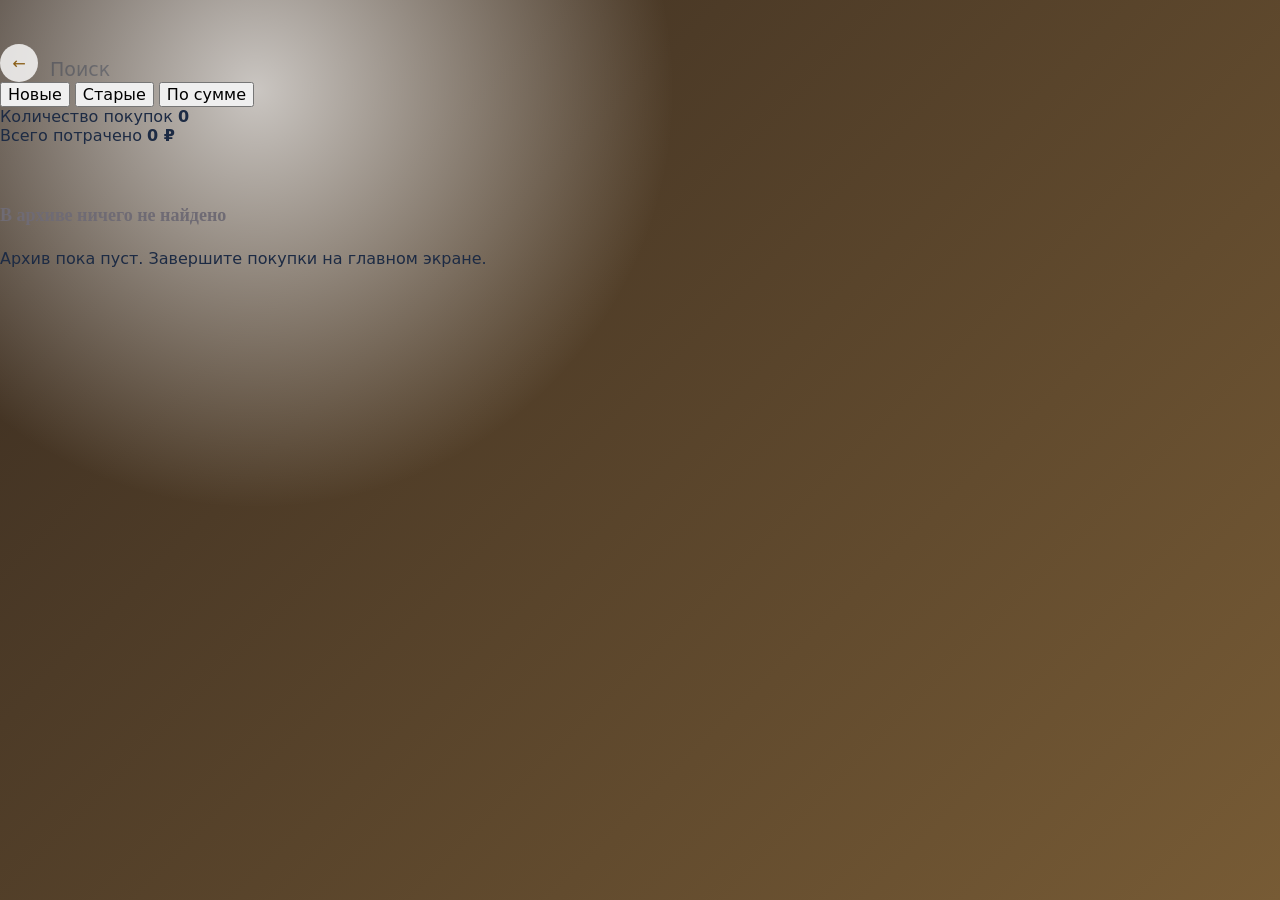
==== commit 03113eb1: "Refactor archive.html for improved structure and styling" ====
--- a/archive.html
+++ b/archive.html
@@ -1,27 +1,53 @@
-<!DOCTYPE html>
+<!doctype html>
 <html lang="ru">
 <head>
-    <meta charset="UTF-8">
-    <meta name="viewport" content="width=device-width, initial-scale=1.0, viewport-fit=cover">
-    <title>Архив покупок</title>
-    <meta name="theme-color" content="#fff8e8">
-    <link rel="manifest" href="manifest.json">
-    <link rel="stylesheet" href="style.css">
-    <script src="script.js" defer></script>
+  <meta charset="utf-8">
+  <meta name="viewport" content="width=device-width, initial-scale=1, viewport-fit=cover">
+  <meta name="theme-color" content="#5b7cfa">
+  <meta name="apple-mobile-web-app-capable" content="yes">
+  <meta name="apple-mobile-web-app-title" content="Архив покупок">
+  <title>Архив покупок</title>
+  <link rel="manifest" href="manifest.json">
+  <link rel="apple-touch-icon" href="icons/icon-192.png">
+  <link rel="stylesheet" href="style.css">
 </head>
 <body>
-    <main class="notebook">
-        <section class="screen" aria-labelledby="archive-title">
-            <header class="top">
-                <h1 id="archive-title">Архив покупок</h1>
-            </header>
+  <main class="app-shell" data-screen="archive">
+    <header class="archive-topbar">
+      <a class="round-back" href="index.html" aria-label="Назад">←</a>
 
-            <div class="archive-topbar">
-                <a class="round-back" href="index.html">←</a>
-            
+      <div class="search-wrap">
+        <input id="search" type="search" placeholder="Поиск" aria-label="Поиск по архиву">
+      </div>
+    </header>
 
-            <section class="archive-list" id="archive-list" aria-label="Архив покупок"></section>
-        </section>
-    </main>
+    <section class="filter-row" aria-label="Фильтр архива">
+      <button class="filter-chip active" data-sort="new">Новые</button>
+      <button class="filter-chip" data-sort="old">Старые</button>
+      <button class="filter-chip" data-sort="sum">По сумме</button>
+    </section>
+
+    <section class="stats-card" aria-label="Статистика архива">
+      <div>
+        <span>Количество покупок</span>
+        <strong id="archive-count">0</strong>
+      </div>
+
+      <div>
+        <span>Всего потрачено</span>
+        <strong id="archive-total">0 ₽</strong>
+      </div>
+    </section>
+
+    <section class="archive-list-section">
+      <div id="archive-list" class="archive-list"></div>
+
+      <p id="archive-empty" class="empty-state">
+        Архив пока пуст. Завершите покупки на главном экране.
+      </p>
+    </section>
+  </main>
+
+  <script src="script.js" defer></script>
 </body>
 </html>
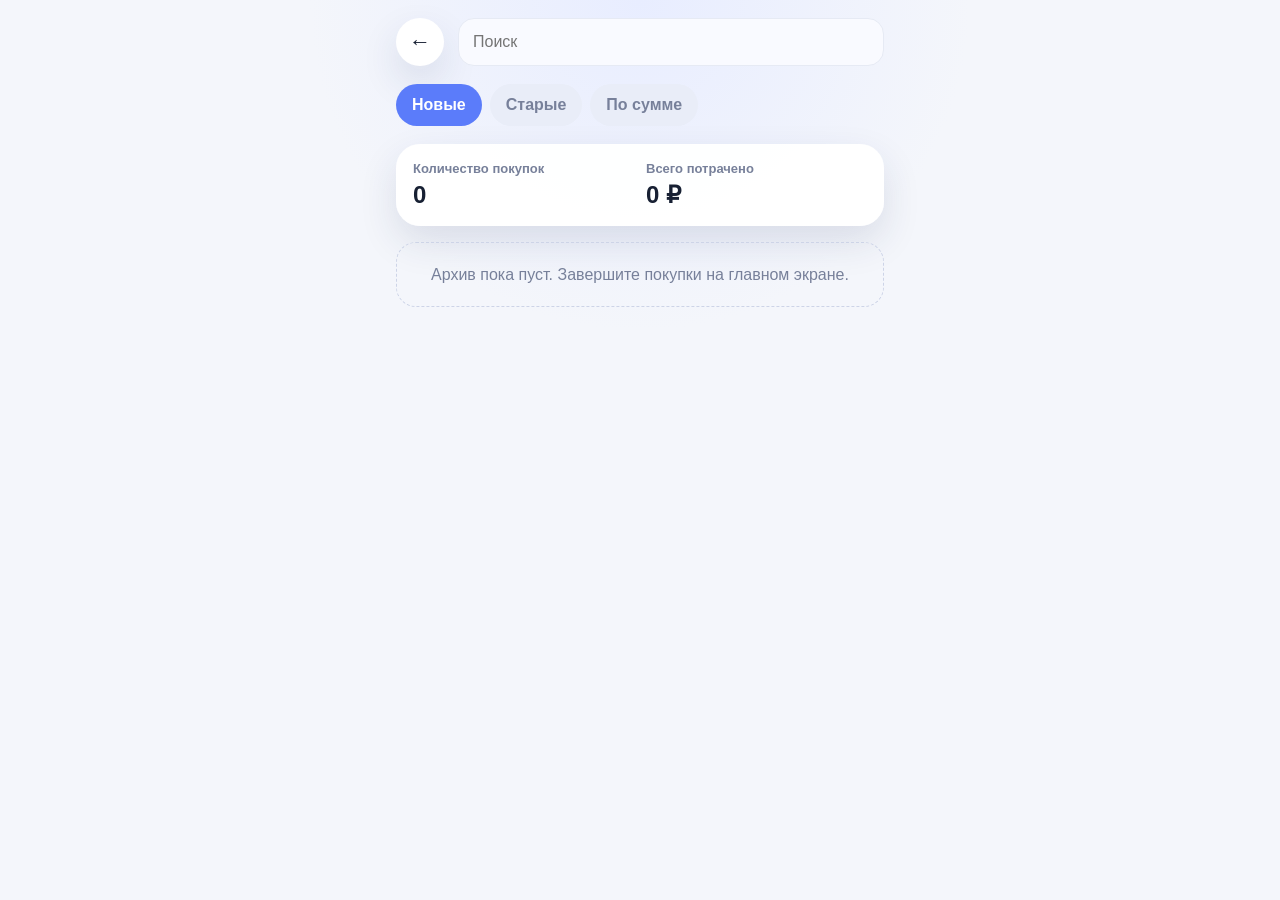
==== commit c264b3c9: "Add files via upload" ====
--- a/archive.html
+++ b/archive.html
@@ -2,13 +2,13 @@
 <html lang="ru">
 <head>
   <meta charset="utf-8">
-  <meta name="viewport" content="width=device-width, initial-scale=1, viewport-fit=cover">
+  <meta name="viewport" content="width=device-width, initial-scale=1, maximum-scale=1, user-scalable=no, viewport-fit=cover">
   <meta name="theme-color" content="#5b7cfa">
   <meta name="apple-mobile-web-app-capable" content="yes">
   <meta name="apple-mobile-web-app-title" content="Архив покупок">
   <title>Архив покупок</title>
   <link rel="manifest" href="manifest.json">
-  <link rel="apple-touch-icon" href="icons/icon-192.png">
+  <link rel="apple-touch-icon" href="icon-192.png">
   <link rel="stylesheet" href="style.css">
 </head>
 <body>
@@ -48,6 +48,49 @@
     </section>
   </main>
 
+  <dialog id="archive-edit-dialog" class="edit-dialog archive-edit-dialog">
+    <form id="archive-edit-form" class="card dialog-card" autocomplete="off">
+      <div class="dialog-title-row">
+        <h2>Редактировать покупку</h2>
+        <button id="close-archive-edit" class="dialog-close" type="button" aria-label="Закрыть">×</button>
+      </div>
+
+      <input id="archive-edit-id" type="hidden">
+
+      <label>
+        <span>Дата покупки</span>
+        <input id="archive-edit-date" type="date" required>
+      </label>
+
+      <div id="archive-edit-items" class="archive-edit-items"></div>
+
+      <button id="archive-add-item" class="secondary-button add-archive-item" type="button">
+        + Добавить товар в чек
+      </button>
+
+      <div class="dialog-actions sticky-dialog-actions">
+        <button id="cancel-archive-edit" class="secondary-button" type="button">Отмена</button>
+        <button class="primary-button" type="submit">Сохранить</button>
+      </div>
+    </form>
+  </dialog>
+
+  <dialog id="custom-store-dialog" class="edit-dialog small-dialog">
+    <form id="custom-store-form" class="card dialog-card" autocomplete="off">
+      <h2>Новый магазин</h2>
+
+      <label>
+        <span>Название магазина</span>
+        <input id="custom-store-name" type="text" inputmode="text" placeholder="Например, Ашан" required maxlength="60">
+      </label>
+
+      <div class="dialog-actions">
+        <button id="cancel-custom-store" class="secondary-button" type="button">Отмена</button>
+        <button class="primary-button" type="submit">Добавить</button>
+      </div>
+    </form>
+  </dialog>
+
   <script src="script.js" defer></script>
 </body>
 </html>
--- a/style.css
+++ b/style.css
@@ -1,561 +1,553 @@
 :root {
-    --paper: #fff8e8;
-    --paper-dark: #f2e7cf;
-    --line: rgba(74, 136, 190, .24);
-    --margin: rgba(193, 63, 67, .72);
-    --ink: #1d2b44;
-    --muted: #6f6b74;
-    --gold: #b98223;
-    --gold-dark: #8a5e16;
-    --danger: #c04740;
-    --row: 42px;
-    --safe-top: env(safe-area-inset-top, 0px);
-    --safe-bottom: env(safe-area-inset-bottom, 0px);
-    --page-left: 42px;
-    --page-right: 14px;
-    --font: system-ui, -apple-system, BlinkMacSystemFont, "Segoe UI", Arial, sans-serif;
-    --hand: "Marker Felt", "Bradley Hand", "Segoe Print", "Comic Sans MS", cursive;
+  color-scheme: light;
+  --bg: #f4f6fb;
+  --card: #ffffff;
+  --text: #172033;
+  --muted: #77809a;
+  --primary: #5b7cfa;
+  --primary-dark: #4663d8;
+  --danger: #ef5d68;
+  --line: #e6eaf4;
+  --shadow: 0 16px 38px rgba(35, 48, 92, .12);
+  --radius: 24px;
 }
 
 * {
-    box-sizing: border-box;
-}
-
-html,
+  box-sizing: border-box;
+}
+
+html {
+  min-height: 100%;
+  background: var(--bg);
+}
+
 body {
-    margin: 0;
-    min-width: 320px;
-    min-height: 100%;
-    overflow-x: hidden;
-    color: var(--ink);
-    background: var(--paper);
-    font-family: var(--font);
-}
-
-body {
-    min-height: 100svh;
+  margin: 0;
+  min-height: 100vh;
+  font-family: -apple-system, BlinkMacSystemFont, "Segoe UI", Roboto, Arial, sans-serif;
+  background: radial-gradient(circle at top, #e8edff 0, var(--bg) 330px);
+  color: var(--text);
 }
 
 button,
 input,
 select {
-    font: inherit;
+  font: inherit;
 }
 
 button,
-a,
+a {
+  touch-action: manipulation;
+}
+
+button {
+  border: 0;
+  cursor: pointer;
+}
+
+.app-shell {
+  width: min(100%, 520px);
+  min-height: 100vh;
+  margin: 0 auto;
+  padding: calc(18px + env(safe-area-inset-top)) 16px calc(28px + env(safe-area-inset-bottom));
+}
+
+.topbar,
+.archive-topbar {
+  display: flex;
+  align-items: center;
+  justify-content: space-between;
+  gap: 14px;
+  margin-bottom: 18px;
+}
+
+h1,
+h2,
+p {
+  margin-top: 0;
+}
+
+h1 {
+  margin-bottom: 0;
+  font-size: 30px;
+  line-height: 1.05;
+}
+
+h2 {
+  margin-bottom: 14px;
+  font-size: 19px;
+}
+
+.icon-button,
+.round-back {
+  display: grid;
+  place-items: center;
+  flex: 0 0 48px;
+  width: 48px;
+  height: 48px;
+  border-radius: 50%;
+  background: var(--card);
+  color: var(--text);
+  text-decoration: none;
+  box-shadow: var(--shadow);
+  font-size: 22px;
+}
+
+.card,
+.totals-card,
+.stats-card {
+  background: rgba(255, 255, 255, .94);
+  border: 1px solid rgba(255, 255, 255, .8);
+  border-radius: var(--radius);
+  box-shadow: var(--shadow);
+}
+
+.add-card {
+  padding: 18px;
+}
+
+.item-form,
+.dialog-card {
+  display: grid;
+  gap: 14px;
+}
+
+label {
+  display: grid;
+  gap: 7px;
+  color: var(--muted);
+  font-size: 13px;
+  font-weight: 700;
+}
+
 input,
 select {
-    -webkit-tap-highlight-color: transparent;
-}
-
-.notebook {
-    min-height: 100svh;
-    background:
-        radial-gradient(circle at 16px 20px, rgba(43, 35, 26, .14) 0 6px, transparent 7px) 0 0 / 100% 84px repeat-y,
-        linear-gradient(
-            90deg,
-            transparent 0,
-            transparent 29px,
-            var(--margin) 30px,
-            var(--margin) 32px,
-            transparent 33px
-        ),
-        repeating-linear-gradient(
-            to bottom,
-            var(--paper) 0,
-            var(--paper) calc(var(--row) - 1px),
-            var(--line) var(--row)
-        );
-}
-
-.screen {
-    width: 100%;
-    min-height: 100svh;
-    padding:
-        calc(var(--safe-top) + 28px)
-        var(--page-right)
-        calc(var(--safe-bottom) + 34px)
-        var(--page-left);
-}
-
-/* Header */
-
-.top {
-    min-height: calc(var(--row) * 2);
-    display: flex;
-    align-items: flex-end;
-    padding-bottom: 5px;
-}
-
-h1 {
-    margin: 0;
-    max-width: 100%;
-    overflow: hidden;
-    color: var(--ink);
-    font-family: var(--hand);
-    font-size: clamp(30px, 9vw, 38px);
-    line-height: var(--row);
-    font-weight: 700;
-    white-space: nowrap;
-    text-overflow: ellipsis;
-}
-
-/* Fields */
-
-.add-form {
-    display: grid;
-    grid-template-columns: minmax(0, 1fr) 80px;
-    gap: 0 10px;
-    margin-top: var(--row);
-}
-
-.field {
-    min-width: 0;
-    min-height: var(--row);
-    display: flex;
-    flex-direction: column;
-    justify-content: flex-end;
-    padding-bottom: 5px;
-}
-
-.field-name {
-    grid-column: 1 / 2;
-}
-
-.field-quantity {
-    grid-column: 1 / 2;
-}
-
-.field-price {
-    grid-column: 2 / 3;
-}
-
-.field-label {
-    display: block;
-    height: 14px;
-    color: var(--muted);
-    font-size: 10px;
-    line-height: 14px;
-    font-weight: 800;
-    letter-spacing: .08em;
-    text-transform: uppercase;
-}
-
-input,
-select {
-    width: 100%;
-    height: 25px;
-    padding: 0;
-    border: 0;
-    border-radius: 0;
-    outline: 0;
-    color: var(--ink);
-    background: transparent;
-    font-size: 19px;
-    line-height: 25px;
-}
-
-input::placeholder {
-    color: rgba(29, 43, 68, .35);
-}
-
-select {
-    appearance: none;
-    -webkit-appearance: none;
+  width: 100%;
+  min-height: 48px;
+  border: 1px solid var(--line);
+  border-radius: 16px;
+  background: #f9faff;
+  color: var(--text);
+  padding: 0 14px;
+  outline: none;
+  font-size: 16px;
 }
 
 input:focus,
 select:focus {
-    box-shadow: 0 2px 0 rgba(185, 130, 35, .38);
-}
-
-.add-button {
-    grid-column: 2 / 3;
-    align-self: end;
-    width: 60px;
-    height: 34px;
-    margin-bottom: 6px;
-    border: 0;
-    border-radius: 999px;
-    color: #fff;
-    background: linear-gradient(135deg, #c8912d, var(--gold-dark));
-    box-shadow: 0 9px 18px rgba(138, 94, 22, .24);
-    font-size: 15px;
-    line-height: 18px;
-    font-weight: 800;
-}
-
-/* Shopping list */
-
-.list-wrap {
-    margin-top: var(--row);
-}
-
-.shopping-list {
-    width: 100%;
-}
-
-.shopping-item {
-    min-height: var(--row);
-    display: grid;
-    grid-template-columns: 24px minmax(0, 1fr) 72px 28px 30px;
-    gap: 7px;
-    align-items: end;
-    padding-bottom: 5px;
-    color: var(--ink);
-    font-family: var(--hand);
-    font-size: 18px;
-    line-height: 24px;
-    font-weight: 800;
-}
-
-.item-check {
-    width: 23px;
-    height: 23px;
-    margin: 0 0 1px;
-    accent-color: var(--gold);
+  border-color: var(--primary);
+  box-shadow: 0 0 0 4px rgba(91, 124, 250, .13);
+}
+
+.form-grid {
+  display: grid;
+  grid-template-columns: 1fr 1fr;
+  gap: 12px;
+}
+
+.primary-button,
+.secondary-button,
+.finish-button {
+  min-height: 52px;
+  border-radius: 17px;
+  font-weight: 800;
+}
+
+.primary-button,
+.finish-button {
+  background: var(--primary);
+  color: white;
+  box-shadow: 0 12px 24px rgba(91, 124, 250, .28);
+}
+
+.primary-button:active,
+.finish-button:active {
+  background: var(--primary-dark);
+  transform: translateY(1px);
+}
+
+.secondary-button {
+  background: #edf1ff;
+  color: var(--primary-dark);
+}
+
+.totals-card,
+.stats-card {
+  display: grid;
+  grid-template-columns: 1fr 1fr;
+  gap: 12px;
+  padding: 16px;
+  margin: 16px 0;
+}
+
+.totals-card span,
+.stats-card span {
+  display: block;
+  color: var(--muted);
+  font-size: 13px;
+  font-weight: 700;
+}
+
+.totals-card strong,
+.stats-card strong {
+  display: block;
+  margin-top: 5px;
+  font-size: 24px;
+}
+
+.section-heading {
+  display: flex;
+  align-items: center;
+  justify-content: space-between;
+  gap: 12px;
+  margin: 20px 2px 12px;
+}
+
+.section-heading h2 {
+  margin: 0;
+}
+
+.section-heading span {
+  color: var(--muted);
+  font-size: 13px;
+  font-weight: 700;
+}
+
+.items-list,
+.archive-list {
+  display: grid;
+  gap: 12px;
+}
+
+.item-card {
+  display: grid;
+  grid-template-columns: auto minmax(0, 1fr) auto;
+  gap: 12px;
+  align-items: start;
+  padding: 14px;
+  background: var(--card);
+  border: 1px solid var(--line);
+  border-radius: 20px;
+  box-shadow: 0 10px 24px rgba(35, 48, 92, .08);
+}
+
+.item-card input[type="checkbox"] {
+  width: 24px;
+  min-height: 24px;
+  margin-top: 3px;
+  accent-color: var(--primary);
+}
+
+.item-main {
+  min-width: 0;
 }
 
 .item-name {
-    min-width: 0;
-    min-width: 0;
-    overflow-wrap: anywhere;
-    white-space: normal;
-}
-
-.item-price {
-    overflow: hidden;
-    color: var(--ink);
-    font-size: 15px;
-    text-align: right;
-    white-space: nowrap;
-}
-
-.delete-button {
-    width: 30px;
-    height: 30px;
-    margin: 0 0 -1px;
-    padding: 0;
-    border: 0;
-    border-radius: 50%;
-    color: var(--danger);
-    background: rgba(192, 71, 64, .08);
-    font-size: 24px;
-    line-height: 28px;
-}
-
-.done {
-    opacity: .45;
-    text-decoration: line-through;
-    text-decoration-thickness: 2px;
-}
-
-/* Bottom */
-
-.bottom-panel {
-    margin-top: var(--row);
-}
-
-.totals {
-    min-height: calc(var(--row) * 2);
-    display: flex;
-    flex-direction: column;
-    justify-content: flex-end;
-    padding-bottom: 5px;
-    font-family: var(--hand);
-}
-
-.total-line {
-    display: flex;
-    align-items: baseline;
-    justify-content: space-between;
-    gap: 12px;
-    color: var(--ink);
-    font-size: 20px;
-    line-height: 26px;
-    font-weight: 800;
-}
-
-.total-line strong {
-    white-space: nowrap;
-    font-size: 24px;
-}
-
-.remaining-line {
-    color: var(--muted);
-    font-size: 17px;
-}
-
-.remaining-line strong {
-    font-size: 18px;
-}
-
-.actions {
-    display: grid;
-    gap: 10px;
-    margin-top: 8px;
-}
-
-.primary-button,
-.secondary-button {
-    min-height: 40px;
-    width: 100%;
-    display: inline-flex;
-    align-items: center;
-    justify-content: center;
-    padding: 8px 14px;
-    border: 0;
-    border-radius: 999px;
-    color: #fff;
-    background: linear-gradient(135deg, #c8912d, var(--gold-dark));
-    box-shadow: 0 9px 18px rgba(138, 94, 22, .22);
-    font-size: 16px;
-    line-height: 20px;
-    font-weight: 750;
-    text-align: center;
-    text-decoration: none;
-}
-
-.secondary-button {
-    background: rgba(255, 255, 255, .72);
-    border: 1px solid rgba(138, 94, 22, .24);
-    color: var(--gold-dark);
-    box-shadow: none;
-}
-
-.back-button {
-    margin-top: var(--row);
-}
-
-/* Archive */
-
-.archive-nav {
-    display: block;
-}
-
-.archive-controls {
-    display: grid;
-    grid-template-columns: 1fr;
-    gap: 0;
-    margin-top: var(--row);
-}
-
-.archive-stats {
-    min-height: var(--row);
-    display: flex;
-    align-items: flex-end;
-    padding-bottom: 6px;
-    color: var(--muted);
-    font-family: var(--hand);
-    font-size: 15px;
-    line-height: 20px;
-    font-weight: 800;
-}
-
-.archive-list {
-    margin-top: var(--row);
-}
-
-.archive-card {
-    margin-bottom: var(--row);
-}
-
-.archive-card-header {
-    min-height: var(--row);
-    display: grid;
-    grid-template-columns: minmax(0, 1fr) 72px;
+  overflow-wrap: anywhere;
+  font-size: 17px;
+  font-weight: 800;
+  line-height: 1.3;
+}
+
+.item-meta {
+  margin-top: 6px;
+  color: var(--muted);
+  font-size: 14px;
+  line-height: 1.35;
+}
+
+.category-pill {
+  display: inline-block;
+  margin-top: 8px;
+  padding: 4px 9px;
+  border-radius: 999px;
+  background: #edf1ff;
+  color: var(--primary-dark);
+  font-size: 12px;
+  font-weight: 800;
+}
+
+.item-card.done .item-name {
+  text-decoration: line-through;
+  color: var(--muted);
+}
+
+.item-actions {
+  display: flex;
+  flex-direction: column;
+  gap: 8px;
+}
+
+.small-action,
+.archive-action,
+.dialog-close,
+.remove-archive-item {
+  display: grid;
+  place-items: center;
+  border-radius: 14px;
+  background: #f2f4fb;
+  color: var(--text);
+}
+
+.small-action {
+  width: 40px;
+  height: 40px;
+  font-size: 18px;
+}
+
+.small-action.delete,
+.archive-action.delete,
+.remove-archive-item {
+  color: var(--danger);
+}
+
+.empty-state {
+  padding: 20px;
+  border: 1px dashed #cdd4e7;
+  border-radius: 20px;
+  color: var(--muted);
+  text-align: center;
+  line-height: 1.45;
+}
+
+.finish-button {
+  width: 100%;
+  margin-top: 18px;
+}
+
+.finish-button:disabled {
+  opacity: .45;
+  box-shadow: none;
+}
+
+.edit-dialog {
+  width: min(92vw, 480px);
+  max-height: min(88vh, 760px);
+  border: 0;
+  border-radius: 26px;
+  padding: 0;
+  background: transparent;
+}
+
+.small-dialog {
+  width: min(90vw, 390px);
+}
+
+.archive-edit-dialog {
+  width: min(94vw, 520px);
+}
+
+.edit-dialog::backdrop {
+  background: rgba(16, 23, 42, .45);
+  backdrop-filter: blur(3px);
+}
+
+.dialog-card {
+  max-height: min(88vh, 760px);
+  overflow-y: auto;
+  padding: 18px;
+}
+
+.dialog-actions {
+  display: grid;
+  grid-template-columns: 1fr 1fr;
+  gap: 12px;
+}
+
+.dialog-title-row,
+.archive-entry-head,
+.archive-edit-item-head {
+  display: flex;
+  align-items: center;
+  justify-content: space-between;
+  gap: 12px;
+}
+
+.dialog-title-row h2,
+.archive-entry-head .archive-date {
+  margin: 0;
+}
+
+.dialog-close,
+.remove-archive-item {
+  flex: 0 0 38px;
+  width: 38px;
+  height: 38px;
+  font-size: 22px;
+}
+
+.search-wrap {
+  flex: 1;
+}
+
+.filter-row {
+  display: flex;
+  gap: 8px;
+  margin-bottom: 14px;
+  overflow-x: auto;
+  padding-bottom: 2px;
+}
+
+.filter-chip {
+  min-height: 42px;
+  padding: 0 16px;
+  border-radius: 999px;
+  background: #e9edf8;
+  color: var(--muted);
+  font-weight: 800;
+  white-space: nowrap;
+}
+
+.filter-chip.active {
+  background: var(--primary);
+  color: white;
+}
+
+.archive-entry {
+  padding: 16px;
+  background: var(--card);
+  border: 1px solid var(--line);
+  border-radius: 22px;
+  box-shadow: 0 10px 24px rgba(35, 48, 92, .08);
+}
+
+.archive-entry-head {
+  margin-bottom: 12px;
+}
+
+.archive-date {
+  font-size: 17px;
+  font-weight: 900;
+}
+
+.archive-actions {
+  display: flex;
+  gap: 7px;
+}
+
+.archive-action {
+  width: 38px;
+  height: 38px;
+  font-size: 17px;
+}
+
+.archive-meta-row {
+  display: flex;
+  flex-wrap: wrap;
+  gap: 8px;
+  margin-bottom: 12px;
+}
+
+.archive-meta-pill {
+  display: inline-flex;
+  align-items: center;
+  min-height: 32px;
+  padding: 6px 10px;
+  border-radius: 999px;
+  background: #edf1ff;
+  color: var(--primary-dark);
+  font-size: 12px;
+  font-weight: 800;
+}
+
+.archive-items {
+  display: grid;
+  gap: 7px;
+  color: #394156;
+  line-height: 1.35;
+}
+
+.archive-item {
+  overflow-wrap: anywhere;
+}
+
+.archive-total {
+  margin-top: 14px;
+  padding-top: 12px;
+  border-top: 1px solid var(--line);
+  font-weight: 900;
+}
+
+.archive-edit-items {
+  display: grid;
+  gap: 12px;
+}
+
+.archive-edit-item {
+  display: grid;
+  gap: 12px;
+  padding: 14px;
+  border: 1px solid var(--line);
+  border-radius: 18px;
+  background: #f9faff;
+}
+
+.archive-edit-item-head strong {
+  font-size: 15px;
+}
+
+.add-archive-item {
+  width: 100%;
+}
+
+.sticky-dialog-actions {
+  position: sticky;
+  bottom: -18px;
+  padding: 12px 0 18px;
+  background: linear-gradient(to bottom, rgba(255, 255, 255, 0), var(--card) 22%);
+}
+
+@media (max-width: 390px) {
+  .form-grid {
     gap: 8px;
-    align-items: end;
-    padding-bottom: 5px;
-}
-
-.archive-date {
-    margin: 0;
-    min-width: 0;
-    overflow: hidden;
-    color: var(--ink);
-    font-family: var(--hand);
-    font-size: 17px;
-    line-height: 24px;
-    font-weight: 900;
-    white-space: nowrap;
-    text-overflow: ellipsis;
-}
-
-.archive-total {
-    overflow: hidden;
-    color: var(--ink);
-    font-family: var(--hand);
-    font-size: 15px;
-    line-height: 24px;
-    font-weight: 900;
-    text-align: right;
-    white-space: nowrap;
-}
-
-.archive-product {
-    min-height: var(--row);
-    display: grid;
-    grid-template-columns: minmax(0, 1fr) 66px;
-    gap: 8px;
-    align-items: end;
-    padding-bottom: 5px;
-    color: var(--ink);
-    font-family: var(--hand);
-    font-size: 17px;
-    line-height: 24px;
-    font-weight: 800;
-}
-
-.archive-product span:first-child {
-    min-width: 0;
-    overflow: hidden;
-    white-space: nowrap;
-    text-overflow: ellipsis;
-}
-
-.archive-product-price {
-    overflow: hidden;
-    font-size: 15px;
-    text-align: right;
-    white-space: nowrap;
-}
-
-.empty-row {
-    min-height: var(--row);
-    display: flex;
-    align-items: flex-end;
-    margin: 0;
-    padding-bottom: 6px;
-    color: var(--muted);
-    font-family: var(--hand);
-    font-size: 18px;
-    line-height: 24px;
-    font-weight: 800;
-}
-
-/* Tiny phones */
-
-@media (max-width: 370px) {
-    :root {
-        --page-left: 38px;
-        --page-right: 10px;
-    }
-
-    h1 {
-        font-size: 29px;
-    }
-
-    .shopping-item {
-        grid-template-columns: 22px minmax(0, 1fr) 60px 28px;
-        gap: 6px;
-        font-size: 16px;
-    }
-
-    .item-price,
-    .archive-total,
-    .archive-product-price {
-        font-size: 13px;
-    }
-
-    .archive-card-header {
-        grid-template-columns: minmax(0, 1fr) 80px;
-    }
-
-    .archive-product {
-        grid-template-columns: minmax(0, 1fr) 80px;
-        font-size: 16px;
-    }
-}
-
-/* Larger screens only get wider readable content, not a desktop-first layout */
-
-@media (min-width: 700px) {
-    :root {
-        --row: 44px;
-        --page-left: 64px;
-        --page-right: 64px;
-    }
-
-    body {
-        background:
-            radial-gradient(circle at 20% 10%, rgba(255, 255, 255, .72), transparent 32%),
-            linear-gradient(135deg, #382b20, #775b35);
-    }
-
-    .notebook {
-        width: min(100%, 720px);
-        min-height: calc(100svh - 48px);
-        margin: 24px auto;
-        border-radius: 24px;
-        overflow: hidden;
-        box-shadow: 0 26px 70px rgba(38, 31, 21, .22);
-    }
-
-    .screen {
-        min-height: calc(100svh - 48px);
-    }
-
-    .add-form {
-        grid-template-columns: minmax(0, 1fr) 150px 60px;
-    }
-
-    .field-name {
-        grid-column: 1 / 2;
-    }
-
-    .field-price {
-        grid-column: 2 / 3;
-    }
-
-    .add-button {
-        grid-column: 3 / 4;
-    }
-
-    .shopping-item {
-        grid-template-columns: 24px minmax(0, 1fr) 92px 30px;
-    }
-
-    .archive-controls {
-        grid-template-columns: minmax(0, 1fr) 190px;
-        gap: 12px;
-    }
-
-    .archive-card-header {
-        grid-template-columns: minmax(0, 1fr) 96px;
-    }
-
-    .archive-product {
-        grid-template-columns: minmax(0, 1fr) 86px;
-    }
-}
-
-.edit-button {
-    width: 28px;
-    height: 30px;
-    border: 0;
-    background: transparent;
-    color: var(--gold-dark);
-    font-size: 20px;
-}
-
-.archive-topbar {
-    display: grid;
-    grid-template-columns: 42px 1fr 100px;
-    gap: 8px;
-    align-items: end;
-    margin-top: var(--row);
-}
-
-.round-back {
-    width: 38px;
-    height: 38px;
-    border-radius: 50%;
-    display: flex;
-    align-items: center;
-    justify-content: center;
-    text-decoration: none;
-    background: rgba(255,255,255,.8);
-    color: var(--gold-dark);
-}
+  }
+
+  .archive-meta-pill {
+    max-width: 100%;
+  }
+}
+
+@media (prefers-color-scheme: dark) {
+  :root {
+    color-scheme: dark;
+    --bg: #101624;
+    --card: #182033;
+    --text: #f3f6ff;
+    --muted: #a5aec4;
+    --line: #2a354c;
+    --shadow: 0 16px 38px rgba(0, 0, 0, .28);
+  }
+
+  body {
+    background: radial-gradient(circle at top, #1c2851 0, var(--bg) 330px);
+  }
+
+  input,
+  select,
+  .small-action,
+  .archive-action,
+  .dialog-close,
+  .remove-archive-item,
+  .filter-chip,
+  .archive-edit-item {
+    background: #202a40;
+  }
+
+  .secondary-button,
+  .category-pill,
+  .archive-meta-pill {
+    background: #243153;
+  }
+
+  .sticky-dialog-actions {
+    background: linear-gradient(to bottom, rgba(24, 32, 51, 0), var(--card) 22%);
+  }
+}
+
+html,
+body {
+  width: 100%;
+  max-width: 100%;
+  overflow-x: hidden;
+  -webkit-text-size-adjust: 100%;
+}
